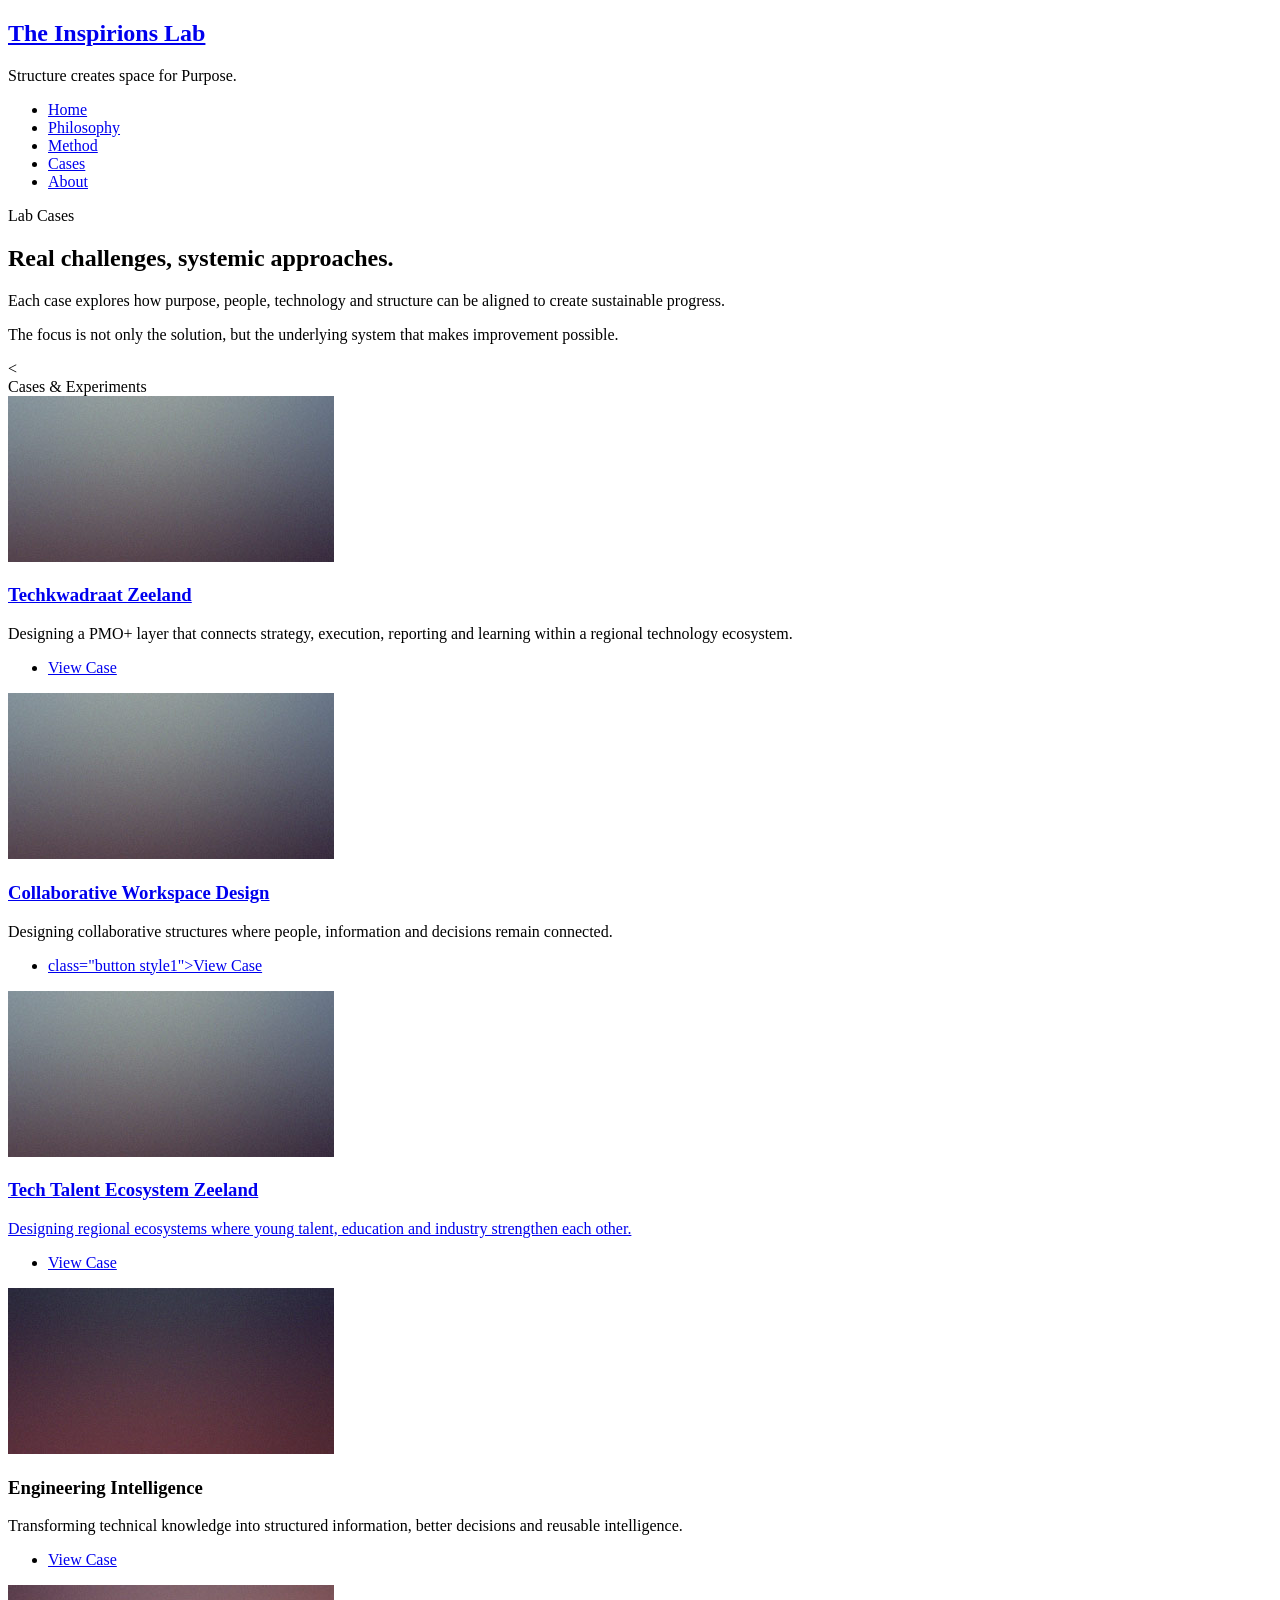
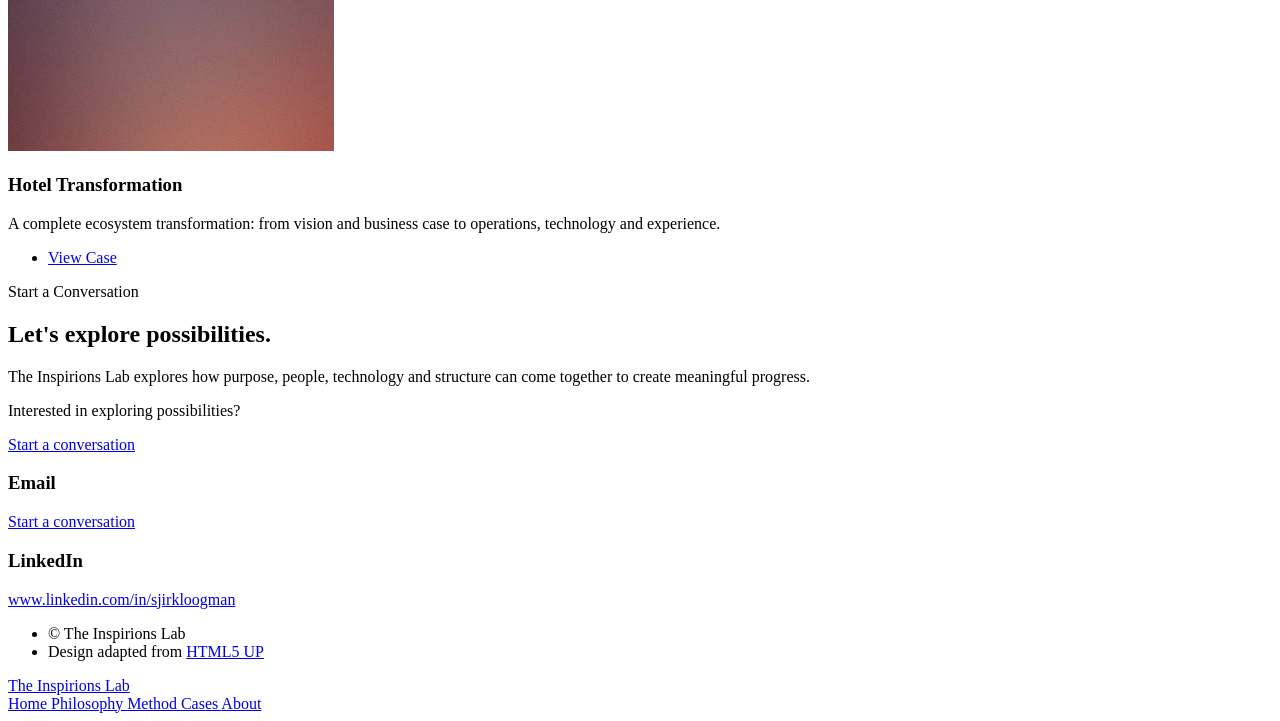
==== cases/index.html @ c24e81ff "Revise case descriptions and titles for clarity Updated various sections to improve clarity and focu" ====
<!DOCTYPE HTML>
<!--
	Escape Velocity by HTML5 UP
	html5up.net | @ajlkn
	Free for personal and commercial use under the CCA 3.0 license (html5up.net/license)
-->
<html>
	<head>
		<title>Cases | The Inspirions Lab</title>
		<meta charset="utf-8" />
		<meta name="viewport" content="width=device-width, initial-scale=1, user-scalable=no" />
		<link rel="stylesheet" href="../assets/css/main.css" />
	</head>
	<body class="no-sidebar is-preload">
		<div id="page-wrapper">

			<!-- Header -->
				<section id="header" class="wrapper">

					<!-- Logo -->
						<div id="logo">
						<h1>
						<a href="../index.html">
						The Inspirions Lab
						</a>
						</h1>
						
						<p>Structure creates space for Purpose.</p>
						</div>

					<!-- Nav -->
						<nav id="nav">
						<ul>
						
						<li>
						<a href="../index.html">
						Home
						</a>
						</li>
						
						<li>
						<a href="../philosophy.html">
						Philosophy
						</a>
						</li>
						
						<li>
						<a href="../method.html">
						Method
						</a>
						</li>
						
						<li class="current">
						<a href="index.html">
						Cases
						</a>
						</li>
						
						<li>
						<a href="../about.html">
						About
						</a>
						</li>
						
						</ul>
						</nav>

				</section>

			<!-- Main -->
				<div id="main" class="wrapper style2">
					<div class="title">Lab Cases</div>
					<div class="container">

						<!-- Content -->
							<div id="content">
								<article class="box post">
									<header class="style1">
									
									<h2>
									Real challenges, systemic approaches.
									</h2>
									
									<p>
									Each case explores how purpose, people, technology and structure
									can be aligned to create sustainable progress.
									</p>
									
									<p>
									The focus is not only the solution,
									but the underlying system that makes improvement possible.
									</p>
									
									</header>																		
								</article>
							</div>

					</div>
				</div>

			<!-- Highlights -->
				<section id="highlights" class="wrapper style3">
					<<div class="title">Cases & Experiments</div>
					<div class="container">
						<div class="row aln-center">
							<div class="col-4 col-12-medium">
								<section class="highlight">
									<a href="#" class="image featured"><img src="../images/pic02.jpg" alt="" /></a>
									<h3>
										<a href="techkwadraat-zeeland.html">
										Techkwadraat Zeeland
										</a>
										</h3>
										
										<p>
										Designing a PMO+ layer that connects
										strategy, execution, reporting and learning
										within a regional technology ecosystem.
										</p>
									<ul class="actions">
										<li><a href="techkwadraat-zeeland.html" class="button style1">View Case</a></li>
									</ul>
								</section>
							</div>
							<div class="col-4 col-12-medium">
								<section class="highlight">
									<a href="#" class="image featured"><img src="../images/pic02.jpg" alt="" /></a>
									<h3>
										<a href="collaborative-workspace-design.html">
										Collaborative Workspace Design
										</a>
										</h3>
										
										<p>
										Designing collaborative structures where
										people, information and decisions
										remain connected.
										</p>
									<ul class="actions">
										<li><a href="collaborative-workspace-design.html"> class="button style1">View Case</a></li>
									</ul>
									</ul>
								</section>
							</div>

							<div class="col-4 col-12-medium">
								<section class="highlight">
									<a href="#" class="image featured"><img src="../images/pic02.jpg" alt="" /></a>
									<h3>
										<a href="tech-talent-ecosystem-zeeland.html">
										Tech Talent Ecosystem Zeeland
										</h3>
										
										<p>
										Designing regional ecosystems where
										young talent, education and industry
										strengthen each other.
										</p>
									<ul class="actions">
										<li><a href="tech-talent-ecosystem-zeeland.html" class="button style1">View Case</a></li>
									</ul>
								</section>
							</div>

							
							<div class="col-4 col-12-medium">
								<section class="highlight">
									<a href="#" class="image featured"><img src="../images/pic03.jpg" alt="" /></a>
									<h3>
									Engineering Intelligence
									</h3>
									
									<p>
									Transforming technical knowledge into
									structured information, better decisions
									and reusable intelligence.
									</p>
									<ul class="actions">
										<li><a href="engineering-intelligence.html" class="button style1">View Case</a></li>
									</ul>
								</section>
							</div>
							<div class="col-4 col-12-medium">
								<section class="highlight">
									<a href="#" class="image featured"><img src="../images/pic04.jpg" alt="" /></a>
									<h3>
									Hotel Transformation
									</h3>
									
									<p>
									A complete ecosystem transformation:
									from vision and business case
									to operations, technology and experience.
									</p>
									<ul class="actions">
										<li><a href="hotel-transformation.html" class="button style1">View Case</a></li>
									</ul>
								</section>
							</div>
						</div>
					</div>
				</section>

			<!-- Footer -->
				<section id="footer" class="wrapper">
					<div class="title">Start a Conversation</div>
					<div class="container">
						<header class="style1">
							<h2>
							Let's explore possibilities.
							</h2>

							<p>
							The Inspirions Lab explores how purpose,
							people, technology and structure can come together
							to create meaningful progress.
							</p>
						</header>
						<div class="row">
							<div class="col-6 col-12-medium">

								<!-- Contact Form -->
									<section>
										<p>
										Interested in exploring possibilities?
										</p>
										
										<p>
										<a href="#contact-email">
										Start a conversation
										</a>
										</p>
									</section>

							</div>
							<div class="col-6 col-12-medium">

								<!-- Contact -->
									<section class="feature-list small">
										<div class="row">
											<div class="col-6 col-12-small">
											<section>
											    <h3 class="icon solid fa-envelope">
											    Email
											    </h3>
											
											    <p>
											    <a id="contact-email" href="#">
											    Start a conversation
											    </a>
											    </p>
											</section>
											</div>
											<div class="col-6 col-12-small">
												<section>
													<h3 class="icon brands fa-linkedin">LinkedIn</h3>
													<p>
														<a href="https://www.linkedin.com/in/sjirkloogman">www.linkedin.com/in/sjirkloogman</a>
													</p>
												</section>
											</div>
										</div>
									</section>

							</div>
						</div>
						<div id="copyright">
							<ul>
								<li>&copy; The Inspirions Lab</li>
								<li>
								Design adapted from 
								<a href="https://html5up.net">
								HTML5 UP
								</a>
								</li>
							</ul>
						</div>
					</div>
				</section>

		</div>

		<!-- Scripts -->
			<script src="../assets/js/jquery.min.js"></script>
			<script src="../assets/js/jquery.dropotron.min.js"></script>
			<script src="../assets/js/browser.min.js"></script>
			<script src="../assets/js/breakpoints.min.js"></script>
			<script src="../assets/js/util.js"></script>
			<script src="../assets/js/main.js"></script>
			<script>
			const to = "sjirk-jan@inspirions.nl";
			
			const subject = encodeURIComponent(
			"The Inspirions Lab - Exploring a Case"
			);
			
			const body = encodeURIComponent(
			"Hello Sjirk-Jan,\n\n" +
			"I would like to explore possibilities with The Inspirions Lab.\n\n" +
			"Kind regards,"
			);
			
			const href = `mailto:${to}?subject=${subject}&body=${body}`;
			
			const emailLink = document.getElementById("contact-email");

			if (emailLink) {
				emailLink.href = href;
			}
			</script>

	</body>
</html>
---- assets/css/main.css ----
@import url("fontawesome-all.min.css");
@import url("https://fonts.googleapis.com/css?family=Source+Sans+Pro:400,400italic,700,900");

/*
	Escape Velocity by HTML5 UP
	html5up.net | @ajlkn
	Free for personal and commercial use under the CCA 3.0 license (html5up.net/license)
*/

html, body, div, span, applet, object,
iframe, h1, h2, h3, h4, h5, h6, p, blockquote,
pre, a, abbr, acronym, address, big, cite,
code, del, dfn, em, img, ins, kbd, q, s, samp,
small, strike, strong, sub, sup, tt, var, b,
u, i, center, dl, dt, dd, ol, ul, li, fieldset,
form, label, legend, table, caption, tbody,
tfoot, thead, tr, th, td, article, aside,
canvas, details, embed, figure, figcaption,
footer, header, hgroup, menu, nav, output, ruby,
section, summary, time, mark, audio, video {
	margin: 0;
	padding: 0;
	border: 0;
	font-size: 100%;
	font: inherit;
	vertical-align: baseline;}

article, aside, details, figcaption, figure,
footer, header, hgroup, menu, nav, section {
	display: block;}

body {
	line-height: 1;
}

ol, ul {
	list-style: none;
}

blockquote, q {
	quotes: none;
}

	blockquote:before, blockquote:after, q:before, q:after {
		content: '';
		content: none;
	}

table {
	border-collapse: collapse;
	border-spacing: 0;
}

body {
	-webkit-text-size-adjust: none;
}

mark {
	background-color: transparent;
	color: inherit;
}

input::-moz-focus-inner {
	border: 0;
	padding: 0;
}

input, select, textarea {
	-moz-appearance: none;
	-webkit-appearance: none;
	-ms-appearance: none;
	appearance: none;
}

/* Basic */

	@-ms-viewport {
		width: device-width;
	}

	html {
		box-sizing: border-box;
	}

	*, *:before, *:after {
		box-sizing: inherit;
	}

	body.is-preload *, body.is-preload *:before, body.is-preload *:after {
		-moz-animation: none !important;
		-webkit-animation: none !important;
		-ms-animation: none !important;
		animation: none !important;
		-moz-transition: none !important;
		-webkit-transition: none !important;
		-ms-transition: none !important;
		transition: none !important;
	}

	body, input, textarea, select {
		font-family: 'Source Sans Pro', sans-serif;
		font-weight: 400;
		color: #919499;
		font-size: 14pt;
		line-height: 1.75em;
		letter-spacing: 0.025em;
	}

	h1, h2, h3, h4, h5, h6 {
		font-weight: 700;
		color: #484d55;
	}

		h1 a, h2 a, h3 a, h4 a, h5 a, h6 a {
			color: inherit;
			text-decoration: none;
		}

	a {
		-moz-transition: color .25s ease-in-out;
		-webkit-transition: color .25s ease-in-out;
		-ms-transition: color .25s ease-in-out;
		transition: color .25s ease-in-out;
		text-decoration: underline;
		color: #717479;
	}

		a:hover {
			text-decoration: none;
		}

	strong, b {
		font-weight: 700;
		color: #484d55;
	}

	blockquote {
		border-left: solid 0.5em #ddd;
		padding: 1em 0 1em 2em;
		font-style: italic;
	}

	em, i {
		font-style: italic;
	}

	hr {
		border: 0;
		border-top: solid 1px #ddd;
		margin: 2em 0 2em 0;
	}

	sub {
		position: relative;
		top: 0.5em;
		font-size: 0.8em;
	}

	sup {
		position: relative;
		top: -0.5em;
		font-size: 0.8em;
	}

	.nobr {
		white-space: nowrap;
	}

	br.clear {
		clear: both;
	}

	p, ul, ol, dl, table, blockquote, form {
		margin-bottom: 2em;
	}

/* Container */

	.container {
		margin: 0 auto;
		max-width: 100%;
		width: 68em;
	}

		@media screen and (max-width: 1680px) {

			.container {
				width: 70em;
			}

		}

		@media screen and (max-width: 1280px) {

			.container {
				width: calc(100% - 100px);
			}

		}

		@media screen and (max-width: 980px) {

			.container {
				width: calc(100% - 100px);
			}

		}

		@media screen and (max-width: 736px) {

			.container {
				width: calc(100% - 40px);
			}

		}

/* Row */

	.row {
		display: flex;
		flex-wrap: wrap;
		box-sizing: border-box;
		align-items: stretch;
	}

		.row > * {
			box-sizing: border-box;
		}

		.row.gtr-uniform > * > :last-child {
			margin-bottom: 0;
		}

		.row.aln-left {
			justify-content: flex-start;
		}

		.row.aln-center {
			justify-content: center;
		}

		.row.aln-right {
			justify-content: flex-end;
		}

		.row.aln-top {
			align-items: flex-start;
		}

		.row.aln-middle {
			align-items: center;
		}

		.row.aln-bottom {
			align-items: flex-end;
		}

		.row > .imp {
			order: -1;
		}

		.row > .col-1 {
			width: 8.33333%;
		}

		.row > .off-1 {
			margin-left: 8.33333%;
		}

		.row > .col-2 {
			width: 16.66667%;
		}

		.row > .off-2 {
			margin-left: 16.66667%;
		}

		.row > .col-3 {
			width: 25%;
		}

		.row > .off-3 {
			margin-left: 25%;
		}

		.row > .col-4 {
			width: 33.33333%;
		}

		.row > .off-4 {
			margin-left: 33.33333%;
		}

		.row > .col-5 {
			width: 41.66667%;
		}

		.row > .off-5 {
			margin-left: 41.66667%;
		}

		.row > .col-6 {
			width: 50%;
		}

		.row > .off-6 {
			margin-left: 50%;
		}

		.row > .col-7 {
			width: 58.33333%;
		}

		.row > .off-7 {
			margin-left: 58.33333%;
		}

		.row > .col-8 {
			width: 66.66667%;
		}

		.row > .off-8 {
			margin-left: 66.66667%;
		}

		.row > .col-9 {
			width: 75%;
		}

		.row > .off-9 {
			margin-left: 75%;
		}

		.row > .col-10 {
			width: 83.33333%;
		}

		.row > .off-10 {
			margin-left: 83.33333%;
		}

		.row > .col-11 {
			width: 91.66667%;
		}

		.row > .off-11 {
			margin-left: 91.66667%;
		}

		.row > .col-12 {
			width: 100%;
		}

		.row > .off-12 {
			margin-left: 100%;
		}

		.row.gtr-0 {
			margin-top: 0px;
			margin-left: 0px;
		}

			.row.gtr-0 > * {
				padding: 0px 0 0 0px;
			}

			.row.gtr-0.gtr-uniform {
				margin-top: 0px;
			}

				.row.gtr-0.gtr-uniform > * {
					padding-top: 0px;
				}

		.row.gtr-25 {
			margin-top: -12.5px;
			margin-left: -12.5px;
		}

			.row.gtr-25 > * {
				padding: 12.5px 0 0 12.5px;
			}

			.row.gtr-25.gtr-uniform {
				margin-top: -12.5px;
			}

				.row.gtr-25.gtr-uniform > * {
					padding-top: 12.5px;
				}

		.row.gtr-50 {
			margin-top: -25px;
			margin-left: -25px;
		}

			.row.gtr-50 > * {
				padding: 25px 0 0 25px;
			}

			.row.gtr-50.gtr-uniform {
				margin-top: -25px;
			}

				.row.gtr-50.gtr-uniform > * {
					padding-top: 25px;
				}

		.row {
			margin-top: -50px;
			margin-left: -50px;
		}

			.row > * {
				padding: 50px 0 0 50px;
			}

			.row.gtr-uniform {
				margin-top: -50px;
			}

				.row.gtr-uniform > * {
					padding-top: 50px;
				}

		.row.gtr-150 {
			margin-top: -75px;
			margin-left: -75px;
		}

			.row.gtr-150 > * {
				padding: 75px 0 0 75px;
			}

			.row.gtr-150.gtr-uniform {
				margin-top: -75px;
			}

				.row.gtr-150.gtr-uniform > * {
					padding-top: 75px;
				}

		.row.gtr-200 {
			margin-top: -100px;
			margin-left: -100px;
		}

			.row.gtr-200 > * {
				padding: 100px 0 0 100px;
			}

			.row.gtr-200.gtr-uniform {
				margin-top: -100px;
			}

				.row.gtr-200.gtr-uniform > * {
					padding-top: 100px;
				}

		@media screen and (max-width: 1680px) {

			.row {
				display: flex;
				flex-wrap: wrap;
				box-sizing: border-box;
				align-items: stretch;
			}

				.row > * {
					box-sizing: border-box;
				}

				.row.gtr-uniform > * > :last-child {
					margin-bottom: 0;
				}

				.row.aln-left {
					justify-content: flex-start;
				}

				.row.aln-center {
					justify-content: center;
				}

				.row.aln-right {
					justify-content: flex-end;
				}

				.row.aln-top {
					align-items: flex-start;
				}

				.row.aln-middle {
					align-items: center;
				}

				.row.aln-bottom {
					align-items: flex-end;
				}

				.row > .imp-xlarge {
					order: -1;
				}

				.row > .col-1-xlarge {
					width: 8.33333%;
				}

				.row > .off-1-xlarge {
					margin-left: 8.33333%;
				}

				.row > .col-2-xlarge {
					width: 16.66667%;
				}

				.row > .off-2-xlarge {
					margin-left: 16.66667%;
				}

				.row > .col-3-xlarge {
					width: 25%;
				}

				.row > .off-3-xlarge {
					margin-left: 25%;
				}

				.row > .col-4-xlarge {
					width: 33.33333%;
				}

				.row > .off-4-xlarge {
					margin-left: 33.33333%;
				}

				.row > .col-5-xlarge {
					width: 41.66667%;
				}

				.row > .off-5-xlarge {
					margin-left: 41.66667%;
				}

				.row > .col-6-xlarge {
					width: 50%;
				}

				.row > .off-6-xlarge {
					margin-left: 50%;
				}

				.row > .col-7-xlarge {
					width: 58.33333%;
				}

				.row > .off-7-xlarge {
					margin-left: 58.33333%;
				}

				.row > .col-8-xlarge {
					width: 66.66667%;
				}

				.row > .off-8-xlarge {
					margin-left: 66.66667%;
				}

				.row > .col-9-xlarge {
					width: 75%;
				}

				.row > .off-9-xlarge {
					margin-left: 75%;
				}

				.row > .col-10-xlarge {
					width: 83.33333%;
				}

				.row > .off-10-xlarge {
					margin-left: 83.33333%;
				}

				.row > .col-11-xlarge {
					width: 91.66667%;
				}

				.row > .off-11-xlarge {
					margin-left: 91.66667%;
				}

				.row > .col-12-xlarge {
					width: 100%;
				}

				.row > .off-12-xlarge {
					margin-left: 100%;
				}

				.row.gtr-0 {
					margin-top: 0px;
					margin-left: 0px;
				}

					.row.gtr-0 > * {
						padding: 0px 0 0 0px;
					}

					.row.gtr-0.gtr-uniform {
						margin-top: 0px;
					}

						.row.gtr-0.gtr-uniform > * {
							padding-top: 0px;
						}

				.row.gtr-25 {
					margin-top: -12.5px;
					margin-left: -12.5px;
				}

					.row.gtr-25 > * {
						padding: 12.5px 0 0 12.5px;
					}

					.row.gtr-25.gtr-uniform {
						margin-top: -12.5px;
					}

						.row.gtr-25.gtr-uniform > * {
							padding-top: 12.5px;
						}

				.row.gtr-50 {
					margin-top: -25px;
					margin-left: -25px;
				}

					.row.gtr-50 > * {
						padding: 25px 0 0 25px;
					}

					.row.gtr-50.gtr-uniform {
						margin-top: -25px;
					}

						.row.gtr-50.gtr-uniform > * {
							padding-top: 25px;
						}

				.row {
					margin-top: -50px;
					margin-left: -50px;
				}

					.row > * {
						padding: 50px 0 0 50px;
					}

					.row.gtr-uniform {
						margin-top: -50px;
					}

						.row.gtr-uniform > * {
							padding-top: 50px;
						}

				.row.gtr-150 {
					margin-top: -75px;
					margin-left: -75px;
				}

					.row.gtr-150 > * {
						padding: 75px 0 0 75px;
					}

					.row.gtr-150.gtr-uniform {
						margin-top: -75px;
					}

						.row.gtr-150.gtr-uniform > * {
							padding-top: 75px;
						}

				.row.gtr-200 {
					margin-top: -100px;
					margin-left: -100px;
				}

					.row.gtr-200 > * {
						padding: 100px 0 0 100px;
					}

					.row.gtr-200.gtr-uniform {
						margin-top: -100px;
					}

						.row.gtr-200.gtr-uniform > * {
							padding-top: 100px;
						}

		}

		@media screen and (max-width: 1280px) {

			.row {
				display: flex;
				flex-wrap: wrap;
				box-sizing: border-box;
				align-items: stretch;
			}

				.row > * {
					box-sizing: border-box;
				}

				.row.gtr-uniform > * > :last-child {
					margin-bottom: 0;
				}

				.row.aln-left {
					justify-content: flex-start;
				}

				.row.aln-center {
					justify-content: center;
				}

				.row.aln-right {
					justify-content: flex-end;
				}

				.row.aln-top {
					align-items: flex-start;
				}

				.row.aln-middle {
					align-items: center;
				}

				.row.aln-bottom {
					align-items: flex-end;
				}

				.row > .imp-large {
					order: -1;
				}

				.row > .col-1-large {
					width: 8.33333%;
				}

				.row > .off-1-large {
					margin-left: 8.33333%;
				}

				.row > .col-2-large {
					width: 16.66667%;
				}

				.row > .off-2-large {
					margin-left: 16.66667%;
				}

				.row > .col-3-large {
					width: 25%;
				}

				.row > .off-3-large {
					margin-left: 25%;
				}

				.row > .col-4-large {
					width: 33.33333%;
				}

				.row > .off-4-large {
					margin-left: 33.33333%;
				}

				.row > .col-5-large {
					width: 41.66667%;
				}

				.row > .off-5-large {
					margin-left: 41.66667%;
				}

				.row > .col-6-large {
					width: 50%;
				}

				.row > .off-6-large {
					margin-left: 50%;
				}

				.row > .col-7-large {
					width: 58.33333%;
				}

				.row > .off-7-large {
					margin-left: 58.33333%;
				}

				.row > .col-8-large {
					width: 66.66667%;
				}

				.row > .off-8-large {
					margin-left: 66.66667%;
				}

				.row > .col-9-large {
					width: 75%;
				}

				.row > .off-9-large {
					margin-left: 75%;
				}

				.row > .col-10-large {
					width: 83.33333%;
				}

				.row > .off-10-large {
					margin-left: 83.33333%;
				}

				.row > .col-11-large {
					width: 91.66667%;
				}

				.row > .off-11-large {
					margin-left: 91.66667%;
				}

				.row > .col-12-large {
					width: 100%;
				}

				.row > .off-12-large {
					margin-left: 100%;
				}

				.row.gtr-0 {
					margin-top: 0px;
					margin-left: 0px;
				}

					.row.gtr-0 > * {
						padding: 0px 0 0 0px;
					}

					.row.gtr-0.gtr-uniform {
						margin-top: 0px;
					}

						.row.gtr-0.gtr-uniform > * {
							padding-top: 0px;
						}

				.row.gtr-25 {
					margin-top: -8.75px;
					margin-left: -8.75px;
				}

					.row.gtr-25 > * {
						padding: 8.75px 0 0 8.75px;
					}

					.row.gtr-25.gtr-uniform {
						margin-top: -8.75px;
					}

						.row.gtr-25.gtr-uniform > * {
							padding-top: 8.75px;
						}

				.row.gtr-50 {
					margin-top: -17.5px;
					margin-left: -17.5px;
				}

					.row.gtr-50 > * {
						padding: 17.5px 0 0 17.5px;
					}

					.row.gtr-50.gtr-uniform {
						margin-top: -17.5px;
					}

						.row.gtr-50.gtr-uniform > * {
							padding-top: 17.5px;
						}

				.row {
					margin-top: -35px;
					margin-left: -35px;
				}

					.row > * {
						padding: 35px 0 0 35px;
					}

					.row.gtr-uniform {
						margin-top: -35px;
					}

						.row.gtr-uniform > * {
							padding-top: 35px;
						}

				.row.gtr-150 {
					margin-top: -52.5px;
					margin-left: -52.5px;
				}

					.row.gtr-150 > * {
						padding: 52.5px 0 0 52.5px;
					}

					.row.gtr-150.gtr-uniform {
						margin-top: -52.5px;
					}

						.row.gtr-150.gtr-uniform > * {
							padding-top: 52.5px;
						}

				.row.gtr-200 {
					margin-top: -70px;
					margin-left: -70px;
				}

					.row.gtr-200 > * {
						padding: 70px 0 0 70px;
					}

					.row.gtr-200.gtr-uniform {
						margin-top: -70px;
					}

						.row.gtr-200.gtr-uniform > * {
							padding-top: 70px;
						}

		}

		@media screen and (max-width: 980px) {

			.row {
				display: flex;
				flex-wrap: wrap;
				box-sizing: border-box;
				align-items: stretch;
			}

				.row > * {
					box-sizing: border-box;
				}

				.row.gtr-uniform > * > :last-child {
					margin-bottom: 0;
				}

				.row.aln-left {
					justify-content: flex-start;
				}

				.row.aln-center {
					justify-content: center;
				}

				.row.aln-right {
					justify-content: flex-end;
				}

				.row.aln-top {
					align-items: flex-start;
				}

				.row.aln-middle {
					align-items: center;
				}

				.row.aln-bottom {
					align-items: flex-end;
				}

				.row > .imp-medium {
					order: -1;
				}

				.row > .col-1-medium {
					width: 8.33333%;
				}

				.row > .off-1-medium {
					margin-left: 8.33333%;
				}

				.row > .col-2-medium {
					width: 16.66667%;
				}

				.row > .off-2-medium {
					margin-left: 16.66667%;
				}

				.row > .col-3-medium {
					width: 25%;
				}

				.row > .off-3-medium {
					margin-left: 25%;
				}

				.row > .col-4-medium {
					width: 33.33333%;
				}

				.row > .off-4-medium {
					margin-left: 33.33333%;
				}

				.row > .col-5-medium {
					width: 41.66667%;
				}

				.row > .off-5-medium {
					margin-left: 41.66667%;
				}

				.row > .col-6-medium {
					width: 50%;
				}

				.row > .off-6-medium {
					margin-left: 50%;
				}

				.row > .col-7-medium {
					width: 58.33333%;
				}

				.row > .off-7-medium {
					margin-left: 58.33333%;
				}

				.row > .col-8-medium {
					width: 66.66667%;
				}

				.row > .off-8-medium {
					margin-left: 66.66667%;
				}

				.row > .col-9-medium {
					width: 75%;
				}

				.row > .off-9-medium {
					margin-left: 75%;
				}

				.row > .col-10-medium {
					width: 83.33333%;
				}

				.row > .off-10-medium {
					margin-left: 83.33333%;
				}

				.row > .col-11-medium {
					width: 91.66667%;
				}

				.row > .off-11-medium {
					margin-left: 91.66667%;
				}

				.row > .col-12-medium {
					width: 100%;
				}

				.row > .off-12-medium {
					margin-left: 100%;
				}

				.row.gtr-0 {
					margin-top: 0px;
					margin-left: 0px;
				}

					.row.gtr-0 > * {
						padding: 0px 0 0 0px;
					}

					.row.gtr-0.gtr-uniform {
						margin-top: 0px;
					}

						.row.gtr-0.gtr-uniform > * {
							padding-top: 0px;
						}

				.row.gtr-25 {
					margin-top: -12.5px;
					margin-left: -12.5px;
				}

					.row.gtr-25 > * {
						padding: 12.5px 0 0 12.5px;
					}

					.row.gtr-25.gtr-uniform {
						margin-top: -12.5px;
					}

						.row.gtr-25.gtr-uniform > * {
							padding-top: 12.5px;
						}

				.row.gtr-50 {
					margin-top: -25px;
					margin-left: -25px;
				}

					.row.gtr-50 > * {
						padding: 25px 0 0 25px;
					}

					.row.gtr-50.gtr-uniform {
						margin-top: -25px;
					}

						.row.gtr-50.gtr-uniform > * {
							padding-top: 25px;
						}

				.row {
					margin-top: -50px;
					margin-left: -50px;
				}

					.row > * {
						padding: 50px 0 0 50px;
					}

					.row.gtr-uniform {
						margin-top: -50px;
					}

						.row.gtr-uniform > * {
							padding-top: 50px;
						}

				.row.gtr-150 {
					margin-top: -75px;
					margin-left: -75px;
				}

					.row.gtr-150 > * {
						padding: 75px 0 0 75px;
					}

					.row.gtr-150.gtr-uniform {
						margin-top: -75px;
					}

						.row.gtr-150.gtr-uniform > * {
							padding-top: 75px;
						}

				.row.gtr-200 {
					margin-top: -100px;
					margin-left: -100px;
				}

					.row.gtr-200 > * {
						padding: 100px 0 0 100px;
					}

					.row.gtr-200.gtr-uniform {
						margin-top: -100px;
					}

						.row.gtr-200.gtr-uniform > * {
							padding-top: 100px;
						}

		}

		@media screen and (max-width: 736px) {

			.row {
				display: flex;
				flex-wrap: wrap;
				box-sizing: border-box;
				align-items: stretch;
			}

				.row > * {
					box-sizing: border-box;
				}

				.row.gtr-uniform > * > :last-child {
					margin-bottom: 0;
				}

				.row.aln-left {
					justify-content: flex-start;
				}

				.row.aln-center {
					justify-content: center;
				}

				.row.aln-right {
					justify-content: flex-end;
				}

				.row.aln-top {
					align-items: flex-start;
				}

				.row.aln-middle {
					align-items: center;
				}

				.row.aln-bottom {
					align-items: flex-end;
				}

				.row > .imp-small {
					order: -1;
				}

				.row > .col-1-small {
					width: 8.33333%;
				}

				.row > .off-1-small {
					margin-left: 8.33333%;
				}

				.row > .col-2-small {
					width: 16.66667%;
				}

				.row > .off-2-small {
					margin-left: 16.66667%;
				}

				.row > .col-3-small {
					width: 25%;
				}

				.row > .off-3-small {
					margin-left: 25%;
				}

				.row > .col-4-small {
					width: 33.33333%;
				}

				.row > .off-4-small {
					margin-left: 33.33333%;
				}

				.row > .col-5-small {
					width: 41.66667%;
				}

				.row > .off-5-small {
					margin-left: 41.66667%;
				}

				.row > .col-6-small {
					width: 50%;
				}

				.row > .off-6-small {
					margin-left: 50%;
				}

				.row > .col-7-small {
					width: 58.33333%;
				}

				.row > .off-7-small {
					margin-left: 58.33333%;
				}

				.row > .col-8-small {
					width: 66.66667%;
				}

				.row > .off-8-small {
					margin-left: 66.66667%;
				}

				.row > .col-9-small {
					width: 75%;
				}

				.row > .off-9-small {
					margin-left: 75%;
				}

				.row > .col-10-small {
					width: 83.33333%;
				}

				.row > .off-10-small {
					margin-left: 83.33333%;
				}

				.row > .col-11-small {
					width: 91.66667%;
				}

				.row > .off-11-small {
					margin-left: 91.66667%;
				}

				.row > .col-12-small {
					width: 100%;
				}

				.row > .off-12-small {
					margin-left: 100%;
				}

				.row.gtr-0 {
					margin-top: 0px;
					margin-left: 0px;
				}

					.row.gtr-0 > * {
						padding: 0px 0 0 0px;
					}

					.row.gtr-0.gtr-uniform {
						margin-top: 0px;
					}

						.row.gtr-0.gtr-uniform > * {
							padding-top: 0px;
						}

				.row.gtr-25 {
					margin-top: -7.5px;
					margin-left: -7.5px;
				}

					.row.gtr-25 > * {
						padding: 7.5px 0 0 7.5px;
					}

					.row.gtr-25.gtr-uniform {
						margin-top: -7.5px;
					}

						.row.gtr-25.gtr-uniform > * {
							padding-top: 7.5px;
						}

				.row.gtr-50 {
					margin-top: -15px;
					margin-left: -15px;
				}

					.row.gtr-50 > * {
						padding: 15px 0 0 15px;
					}

					.row.gtr-50.gtr-uniform {
						margin-top: -15px;
					}

						.row.gtr-50.gtr-uniform > * {
							padding-top: 15px;
						}

				.row {
					margin-top: -30px;
					margin-left: -30px;
				}

					.row > * {
						padding: 30px 0 0 30px;
					}

					.row.gtr-uniform {
						margin-top: -30px;
					}

						.row.gtr-uniform > * {
							padding-top: 30px;
						}

				.row.gtr-150 {
					margin-top: -45px;
					margin-left: -45px;
				}

					.row.gtr-150 > * {
						padding: 45px 0 0 45px;
					}

					.row.gtr-150.gtr-uniform {
						margin-top: -45px;
					}

						.row.gtr-150.gtr-uniform > * {
							padding-top: 45px;
						}

				.row.gtr-200 {
					margin-top: -60px;
					margin-left: -60px;
				}

					.row.gtr-200 > * {
						padding: 60px 0 0 60px;
					}

					.row.gtr-200.gtr-uniform {
						margin-top: -60px;
					}

						.row.gtr-200.gtr-uniform > * {
							padding-top: 60px;
						}

		}

/* Section/Article */

	section,
	article {
		margin: 0 0 4em 0;
	}

	section > :last-child,
	article > :last-child,
	section:last-child,
	article:last-child {
		margin-bottom: 0;
	}

	header.style1 {
		text-align: center;
		padding: 3em 0 3em 0;
	}

		header.style1 h2 {
			font-weight: 700;
			font-size: 2em;
			letter-spacing: 0.075em;
			line-height: 1.5em;
		}

		header.style1 p {
			color: #b1b4b9;
			display: block;
			margin: 1.15em 0 0 0;
			font-size: 1.3em;
			letter-spacing: 0.075em;
			line-height: 1.5em;
		}

/* Table */

	table {
		width: 100%;
	}

		table.default {
			width: 100%;
		}

			table.default tbody tr:nth-child(2n+2) {
				background: #f4f4f4;
			}

			table.default td {
				padding: 0.5em 1em 0.5em 1em;
			}

			table.default th {
				text-align: left;
				font-weight: 400;
				padding: 0.5em 1em 0.5em 1em;
			}

			table.default thead {
				background: #484d55;
				color: #fff;
			}

			table.default tfoot {
				background: #eee;
			}

/* Form */

	form label {
		display: block;
		font-weight: 700;
		color: #484d55;
		margin: 0.25em 0 0.5em 0;
	}

	form input[type="text"],
	form input[type="email"],
	form input[type="password"],
	form select,
	form textarea {
		-moz-transition: all .25s ease-in-out;
		-webkit-transition: all .25s ease-in-out;
		-ms-transition: all .25s ease-in-out;
		transition: all .25s ease-in-out;
		-webkit-appearance: none;
		display: block;
		border: 0;
		background: #eee;
		box-shadow: inset 0px 0px 1px 0px #a0a1a7;
		border-radius: 0.35em;
		width: 100%;
		padding: 0.75em 1em 0.75em 1em;
	}

		form input[type="text"]:focus,
		form input[type="email"]:focus,
		form input[type="password"]:focus,
		form select:focus,
		form textarea:focus {
			background: #f8f8f8;
		}

	form input[type="text"],
	form input[type="email"]
	input[type="password"] {
		line-height: 1em;
	}

	form select {
		line-height: 1em;
	}

	form textarea {
		min-height: 8em;
	}

	form ul.actions {
		margin-top: 0;
	}

	form ::-webkit-input-placeholder {
		color: #555 !important;
		font-style: italic;
		line-height: 1.35em;
	}

	form :-moz-placeholder {
		color: #555 !important;
		font-style: italic;
	}

	form ::-moz-placeholder {
		color: #555 !important;
		font-style: italic;
	}

	form :-ms-input-placeholder {
		color: #555 !important;
		font-style: italic;
	}

	form ::-moz-focus-inner {
		border: 0;
	}

/* Image */

	.image {
		display: inline-block;
	}

		.image img {
			display: block;
			width: 100%;
		}

		.image.fit {
			display: block;
			width: 100%;
		}

		.image.left {
			float: left;
			margin: 0 2em 2em 0;
		}

		.image.centered {
			display: block;
			margin: 0 0 2em 0;
		}

			.image.centered img {
				margin: 0 auto;
				width: auto;
			}

		.image.featured {
			display: block;
			width: 100%;
			margin: 0 0 2em 0;
		}

/* Button */

	input[type="button"],
	input[type="submit"],
	input[type="reset"],
	button,
	.button {
		-moz-transition: all .25s ease-in-out;
		-webkit-transition: all .25s ease-in-out;
		-ms-transition: all .25s ease-in-out;
		transition: all .25s ease-in-out;
		display: inline-block;
		background: #444;
		text-align: center;
		text-transform: uppercase;
		font-weight: 700;
		letter-spacing: 0.25em;
		text-decoration: none;
		border-radius: 0.35em;
		border: 0;
		outline: 0;
		cursor: pointer;
		padding: 0 2.25em 0 2.25em;
		font-size: 0.9em;
		min-width: 12em;
		height: 4em;
		line-height: 4em;
	}

		input[type="button"]:hover,
		input[type="submit"]:hover,
		input[type="reset"]:hover,
		button:hover,
		.button:hover {
			background-color: #f98780;
		}

		input[type="button"].large,
		input[type="submit"].large,
		input[type="reset"].large,
		button.large,
		.button.large {
			font-size: 1em;
			min-width: 14em;
		}

		input[type="button"].style1,
		input[type="submit"].style1,
		input[type="reset"].style1,
		button.style1,
		.button.style1 {
			background: #e97770 url("images/overlay.png");
			color: #fff;
		}

			input[type="button"].style1:hover,
			input[type="submit"].style1:hover,
			input[type="reset"].style1:hover,
			button.style1:hover,
			.button.style1:hover {
				background-color: #f98780;
			}

			input[type="button"].style1:active,
			input[type="submit"].style1:active,
			input[type="reset"].style1:active,
			button.style1:active,
			.button.style1:active {
				background-color: #d96760;
			}

		input[type="button"].style2,
		input[type="submit"].style2,
		input[type="reset"].style2,
		button.style2,
		.button.style2 {
			background: none;
			color: #606167;
			box-shadow: inset 0px 0px 2px 0px #a0a1a7;
		}

			input[type="button"].style2:hover,
			input[type="submit"].style2:hover,
			input[type="reset"].style2:hover,
			button.style2:hover,
			.button.style2:hover {
				box-shadow: inset 0px 0px 2px 0px #606167;
			}

			input[type="button"].style2:active,
			input[type="submit"].style2:active,
			input[type="reset"].style2:active,
			button.style2:active,
			.button.style2:active {
				box-shadow: inset 0px 0px 2px 0px #202127;
			}

		input[type="button"].style3,
		input[type="submit"].style3,
		input[type="reset"].style3,
		button.style3,
		.button.style3 {
			background: #2f333b url("images/overlay.png");
			color: #fff;
		}

			input[type="button"].style3:hover,
			input[type="submit"].style3:hover,
			input[type="reset"].style3:hover,
			button.style3:hover,
			.button.style3:hover {
				background-color: #3f434b;
			}

			input[type="button"].style3:active,
			input[type="submit"].style3:active,
			input[type="reset"].style3:active,
			button.style3:active,
			.button.style3:active {
				background-color: #1f232b;
			}

/* List */

	ul {
		list-style: disc;
		padding-left: 1em;
	}

		ul li {
			padding-left: 0.5em;
		}

		ul.style2 {
			list-style: none;
			padding-left: 0;
		}

			ul.style2 li {
				border-top: solid 1px #eee;
				padding: 1.5em 0 0 0;
				margin: 1.5em 0 0 0;
			}

				ul.style2 li:first-child {
					border-top: 0;
					padding-top: 0;
					margin-top: 0;
				}

		ul.style3 {
			list-style: none;
			padding-left: 0;
		}

			ul.style3 li {
				border-top: solid 1px #eee;
				padding: 0.5em 0 0 0;
				margin: 0.5em 0 0 0;
			}

				ul.style3 li:first-child {
					border-top: 0;
					padding-top: 0;
					margin-top: 0;
				}

	ol {
		list-style: decimal;
		padding-left: 1.25em;
	}

		ol li {
			padding-left: 0.25em;
		}

/* Actions */

	ul.actions {
		list-style: none;
		padding-left: 0;
		margin: 3em 0 0 0;
	}

		ul.actions li {
			display: inline-block;
			margin: 0 0.75em 0 0.75em;
			padding-left: 0;
		}

			ul.actions li:first-child {
				margin-left: 0;
			}

			ul.actions li:last-child {
				margin-right: 0;
			}

		ul.actions.special {
			text-align: center;
		}

/* Feature List */

	.feature-list {
		max-width: 58em;
		margin-left: auto;
		margin-right: auto;
		position: relative;
		top: 0.75em;
	}

		.feature-list section {
			border-top: solid 1px #eee;
			padding-top: 3em;
			padding-left: 5em;
			position: relative;
		}

		@media screen and (min-width: 981px) {

			.feature-list > .row > :nth-child(-n + 2) > section {
				border-top: 0;
				padding-top: 0;
			}

		}

		.feature-list h3 {
			color: #e97770 !important;
			margin: -0.35em 0 0.75em 0;
			font-size: 1.15em;
			letter-spacing: 0.05em;
		}

			.feature-list h3:before {
				display: block;
				color: #fff;
				background: #2f333b url("images/overlay.png");
				border-radius: 2.5em;
				text-align: center;
				width: 2.5em;
				height: 2.5em;
				line-height: 2.5em;
				margin-right: 0.75em;
				position: absolute;
				left: 0;
				margin-top: -0.5em;
			}

		.feature-list.small section {
			padding-left: 3.5em;
		}

		.feature-list.small h3:before {
			font-size: 0.8em;
		}

/* Icons */

	.icon {
		text-decoration: none;
		text-decoration: none;
	}

		.icon:before {
			-moz-osx-font-smoothing: grayscale;
			-webkit-font-smoothing: antialiased;
			display: inline-block;
			font-style: normal;
			font-variant: normal;
			text-rendering: auto;
			line-height: 1;
			text-transform: none !important;
			font-family: 'Font Awesome 5 Free';
			font-weight: 400;
		}

		.icon:before {
			line-height: inherit;
			font-size: 1.25em;
		}

		.icon > .label {
			display: none;
		}

		.icon.solid:before {
			font-weight: 900;
		}

		.icon.brands:before {
			font-family: 'Font Awesome 5 Brands';
		}

/* Box */

	.box header {
		margin: 0 0 1.5em 0;
	}

		.box header.style1 {
			position: relative;
			margin: -0.5em 0 0 0;
			padding-top: 0;
		}

	.box h2 {
		margin: 0 0 0.75em 0;
		font-size: 1.15em;
		letter-spacing: 0.05em;
	}

	.box h3 {
		margin: 0 0 0.5em 0;
		font-size: 1em;
		font-weight: 600;
		letter-spacing: 0.05em;
	}

	.box.post-excerpt .image.left {
		position: relative;
		top: 0.5em;
		width: 5em;
	}

	.box.post-excerpt h3, .box.post-excerpt p {
		margin-left: 7em;
	}

/* Wrapper */

	.wrapper {
		position: relative;
		padding: 6em 0 9em 0;
	}

		.wrapper .title {
			position: absolute;
			top: 0;
			left: 50%;
			text-align: center;
			text-transform: uppercase;
			display: block;
			font-weight: 700;
			letter-spacing: 0.25em;
			font-size: 0.9em;
			width: 25em;
			height: 3.25em;
			top: -3.25em;
			line-height: 3.25em;
			margin-bottom: -3.25em;
			margin-left: -12.5em;
			padding-top: 0.5em;
		}

			.wrapper .title:before {
				content: '';
				position: absolute;
				bottom: -38px;
				left: -35px;
				width: 35px;
				height: 38px;
				background: url("images/shadow.png");
			}

			.wrapper .title:after {
				-moz-transform: scaleX(-1);
				-webkit-transform: scaleX(-1);
				-ms-transform: scaleX(-1);
				transform: scaleX(-1);
				content: '';
				position: absolute;
				bottom: -38px;
				right: -35px;
				width: 35px;
				height: 38px;
				background: url("images/shadow.png");
			}

		.wrapper.style1 {
			background: #e97770 url("images/overlay.png");
			color: #eee;
			color: rgba(255, 255, 255, 0.75);
		}

			.wrapper.style1 .title {
				background: #e97770 url("images/overlay.png");
				color: #fff;
			}

			.wrapper.style1 h1, .wrapper.style1 h2, .wrapper.style1 h3, .wrapper.style1 h4, .wrapper.style1 h5, .wrapper.style1 h6, .wrapper.style1 strong, .wrapper.style1 b, .wrapper.style1 a {
				color: #fff;
			}

		.wrapper.style2 {
			background: #fff;
		}

			.wrapper.style2 .title {
				background: #fff;
				color: #484d55;
			}

		.wrapper.style3 {
			background: #f3f3f3 url("images/overlay.png");
		}

			.wrapper.style3 .title {
				background: #f3f3f3 url("images/overlay.png");
				color: #484d55;
			}

			.wrapper.style3 .image {
				border: solid 10px #fff;
			}

/* Page Wrapper */

	#page-wrapper > section {
		margin-bottom: 0;
	}

/* Header */

	#header {
		display: -moz-flex;
		display: -webkit-flex;
		display: -ms-flex;
		display: flex;
		-moz-align-items: center;
		-webkit-align-items: center;
		-ms-align-items: center;
		align-items: center;
		-moz-justify-content: center;
		-webkit-justify-content: center;
		-ms-justify-content: center;
		justify-content: center;
		position: relative;
		height: 24em;
		background: url("../../images/banner.jpg") center center;
		background-size: cover;
		padding: 0;
	}

		#header:before {
			content: '';
			position: absolute;
			top: 0;
			left: 0;
			width: 100%;
			height: 100%;
			background: url("images/overlay.png");
		}

		.homepage #header {
			height: 35em;
		}

/* Logo */

	#logo {
		width: 100%;
		text-align: center;
		position: relative;
		top: 1.5em;
	}

		#logo h1 {
			font-weight: 900;
			text-transform: uppercase;
			color: #fff;
			font-size: 2em;
			letter-spacing: 0.25em;
		}

		#logo p {
			color: #eee;
			color: rgba(255, 255, 255, 0.5);
			text-transform: uppercase;
			margin: 1.25em 0 0 0;
			display: block;
			letter-spacing: 0.2em;
			font-size: 0.9em;
		}

/* Nav */

	#nav {
		position: absolute;
		display: block;
		top: 2.5em;
		left: 0;
		width: 100%;
		text-align: center;
	}

		#nav > ul {
			display: inline-block;
			border-radius: 0.35em;
			box-shadow: inset 0px 0px 1px 1px rgba(255, 255, 255, 0.25);
			padding: 0 1.5em 0 1.5em;
		}

			#nav > ul > li {
				display: inline-block;
				text-align: center;
				padding: 0 1.5em 0 1.5em;
			}

				#nav > ul > li > ul {
					display: none;
				}

				#nav > ul > li > a, #nav > ul > li > span {
					display: block;
					color: #eee;
					color: rgba(255, 255, 255, 0.75);
					text-transform: uppercase;
					text-decoration: none;
					font-size: 0.7em;
					letter-spacing: 0.25em;
					height: 5em;
					line-height: 5em;
					-moz-transition: all .25s ease-in-out;
					-webkit-transition: all .25s ease-in-out;
					-o-transition: all .25s ease-in-out;
					-ms-transition: all .25s ease-in-out;
					transition: all .25s ease-in-out;
					outline: 0;
				}

				#nav > ul > li:hover > a {
					color: #fff;
				}

				#nav > ul > li.active > a, #nav > ul > li.active > span {
					color: #fff;
				}

	.dropotron {
		background: #222835 url("images/overlay.png");
		background-color: rgba(44, 50, 63, 0.925);
		padding: 1.25em 1em 1.25em 1em;
		border-radius: 0.35em;
		box-shadow: inset 0px 0px 1px 1px rgba(255, 255, 255, 0.25);
		min-width: 12em;
		text-align: left;
		margin-top: -1.25em;
		margin-left: -1px;
		list-style: none;
	}

		.dropotron.level-0 {
			margin-top: -1px;
			margin-left: 0;
			border-top-left-radius: 0;
			border-top-right-radius: 0;
		}

		.dropotron a, .dropotron span {
			-moz-transition: all .25s ease-in-out;
			-webkit-transition: all .25s ease-in-out;
			-ms-transition: all .25s ease-in-out;
			transition: all .25s ease-in-out;
			display: block;
			color: #eee;
			color: rgba(255, 255, 255, 0.75);
			text-transform: uppercase;
			text-decoration: none;
			font-size: 0.7em;
			letter-spacing: 0.25em;
			border-top: solid 1px rgba(255, 255, 255, 0.15);
			line-height: 3em;
		}

		.dropotron li {
			padding-left: 0;
		}

			.dropotron li:first-child a, .dropotron li:first-child span {
				border-top: 0;
			}

			.dropotron li:hover > a, .dropotron li:hover > span {
				color: #fff;
			}

/* Intro */

	#intro {
		padding-bottom: 8em;
		text-align: center;
	}

		#intro p.style1 {
			font-size: 1.5em;
			letter-spacing: 0.075em;
		}

		#intro p.style2 {
			font-weight: 700;
			color: #fff;
			border-radius: 0.35em;
			box-shadow: inset 0px 0px 1px 1px rgba(255, 255, 255, 0.25);
			font-size: 2.75em;
			letter-spacing: 0.075em;
			line-height: 1.35em;
			padding: 1em 0 1em 0;
			margin-bottom: 1em;
		}

			#intro p.style2 a {
				color: inherit;
				text-decoration: none;
			}

		#intro p.style3 {
			font-size: 1.1em;
			width: 48em;
			margin: 0 auto;
		}

/* Features */

	#features header.style1 {
		padding-bottom: 5em;
	}

	#features ul.actions {
		margin-top: 5em;
	}

/* Highlights */

	#highlights .highlight {
		text-align: center;
	}

		#highlights .highlight h3 {
			color: #e97770;
			margin: 0 0 0.75em 0;
			font-size: 1.15em;
			letter-spacing: 0.05em;
		}

/* Main */

/* Footer */

	#footer {
		background: #282b34 url("images/overlay.png");
		color: #eee;
		color: rgba(255, 255, 255, 0.5);
		padding-bottom: 6em;
	}

		#footer h1, #footer h2, #footer h3, #footer h4, #footer h5, #footer h6, #footer strong, #footer b, #footer a {
			color: #fff;
		}

		#footer hr {
			border-top-color: #333;
			border-top-color: rgba(255, 255, 255, 0.05);
		}

		#footer form input[type="text"],
		#footer form input[type="email"],
		#footer form input[type="password"],
		#footer form select,
		#footer form textarea {
			background: #ccc;
			box-shadow: none;
		}

			#footer form input[type="text"]:focus,
			#footer form input[type="email"]:focus,
			#footer form input[type="password"]:focus,
			#footer form select:focus,
			#footer form textarea:focus {
				background: #fff;
			}

		#footer input[type="button"],
		#footer input[type="submit"],
		#footer input[type="reset"],
		#footer button,
		#footer .button {
			color: #fff;
			box-shadow: inset 0px 0px 2px 0px rgba(255, 255, 255, 0.5);
		}

			#footer input[type="button"]:hover,
			#footer input[type="submit"]:hover,
			#footer input[type="reset"]:hover,
			#footer button:hover,
			#footer .button:hover {
				color: #fff;
				box-shadow: inset 0px 0px 2px 0px rgba(255, 255, 255, 0.65);
			}

			#footer input[type="button"]:active,
			#footer input[type="submit"]:active,
			#footer input[type="reset"]:active,
			#footer button:active,
			#footer .button:active {
				box-shadow: inset 0px 0px 2px 0px rgba(255, 255, 255, 0.75);
			}

			#footer input[type="button"].style2:active,
			#footer input[type="submit"].style2:active,
			#footer input[type="reset"].style2:active,
			#footer button.style2:active,
			#footer .button.style2:active {
				box-shadow: inset 0px 0px 2px 0px rgba(255, 255, 255, 0.75);
			}

		#footer .title {
			background: #282b34 url("images/overlay.png");
			color: #eee;
		}

		#footer header.style1 {
			padding-bottom: 6em;
			margin-bottom: 6em;
			border-bottom: solid 1px rgba(255, 255, 255, 0.05);
		}

			#footer header.style1 h2 {
				color: #fff;
			}

			#footer header.style1 .p {
				color: inherit;
			}

		#footer .feature-list {
			max-width: 100%;
		}

			#footer .feature-list section {
				border-top-color: rgba(255, 255, 255, 0.05);
			}

			#footer .feature-list h3:before {
				background: #3d4249 url("images/overlay.png");
			}

/* Copyright */

	#copyright {
		text-align: center;
		padding-top: 6em;
		margin-top: 6em;
		border-top: solid 1px rgba(255, 255, 255, 0.05);
	}

		#copyright ul {
			display: inline-block;
			border-radius: 0.35em;
			box-shadow: inset 0px 0px 1px 1px rgba(255, 255, 255, 0.05);
			color: #aaa;
			color: rgba(255, 255, 255, 0.25);
			padding: 0.75em 2em;
			font-size: 0.9em;
		}

			#copyright ul li {
				display: inline-block;
				margin-left: 1em;
				padding-left: 1em;
				border-left: solid 1px #333;
				border-left-color: rgba(255, 255, 255, 0.05);
			}

				#copyright ul li:first-child {
					border-left: 0;
					margin-left: 0;
					padding-left: 0;
				}

		#copyright a {
			color: inherit;
		}

			#copyright a:hover {
				color: #fff;
			}

/* XLarge */

	@media screen and (max-width: 1680px) {

		/* Basic */

			body, input, textarea, select {
				font-size: 12pt;
			}

	}

/* Large */

	@media screen and (max-width: 1280px) {

		/* Basic */

			body, input, select, textarea {
				font-size: 11pt;
				line-height: 1.5em;
				letter-spacing: 0.015em;
			}

		/* Wrapper */

			.wrapper {
				padding: 4em 0 7em 0;
			}

		/* Logo */

			#logo {
				margin-top: -0.5em !important;
			}

				#logo h1 {
					font-size: 1.75em;
				}

		/* Intro */

			#intro {
				padding-bottom: 7em;
			}

				#intro p.style1 {
					font-size: 1.25em;
				}

				#intro p.style2 {
					font-size: 2.25em;
				}

		/* Footer */

			#footer {
				padding-bottom: 4em;
			}

				#footer header.style1 {
					padding-bottom: 4em;
					margin-bottom: 4em;
					border-bottom: solid 1px rgba(255, 255, 255, 0.05);
				}

		/* Copyright */

			#copyright {
				padding-top: 4em;
				margin-top: 4em;
			}

	}

/* Medium */

	#navPanel, #titleBar {
		display: none;
	}

	@media screen and (max-width: 980px) {

		/* Section/Article */

			header br {
				display: none;
			}

		/* Form */

			form ul.actions {
				text-align: center;
			}

		/* Feature List */

			.feature-list {
				max-width: 40em;
			}

				.feature-list section {
					padding-top: 4em;
				}

				.feature-list > .row > :first-child > section {
					border-top: 0;
					padding-top: 0;
				}

		/* Nav */

			#nav {
				display: none;
			}

		/* Logo */

			#logo {
				top: 0;
			}

		/* Intro */

			#intro p.style3 {
				width: auto;
			}

		/* Highlights */

			#highlights .highlight {
				max-width: 40em;
				margin-left: auto;
				margin-right: auto;
			}

		/* Footer */

			#footer .feature-list {
				border-top: solid 1px rgba(255, 255, 255, 0.05);
				padding-top: 4em;
			}

	}

		@media screen and (max-width: 980px) and (min-width: 737px) {

				#footer .feature-list > .row > :nth-child(2) > section {
					border-top: 0;
					padding-top: 0;
				}

		}

	@media screen and (max-width: 980px) {

		/* Nav */

			#page-wrapper {
				-moz-backface-visibility: hidden;
				-webkit-backface-visibility: hidden;
				-ms-backface-visibility: hidden;
				backface-visibility: hidden;
				-moz-transition: -moz-transform 0.5s ease;
				-webkit-transition: -webkit-transform 0.5s ease;
				-ms-transition: -ms-transform 0.5s ease;
				transition: transform 0.5s ease;
				padding-bottom: 1px;
			}

			#titleBar {
				-moz-backface-visibility: hidden;
				-webkit-backface-visibility: hidden;
				-ms-backface-visibility: hidden;
				backface-visibility: hidden;
				-moz-transition: -moz-transform 0.5s ease;
				-webkit-transition: -webkit-transform 0.5s ease;
				-ms-transition: -ms-transform 0.5s ease;
				transition: transform 0.5s ease;
				display: block;
				height: 44px;
				left: 0;
				position: fixed;
				top: 0;
				width: 100%;
				z-index: 10001;
				background: none;
			}

				#titleBar .title {
					display: none;
				}

				#titleBar .toggle {
					text-decoration: none;
					position: absolute;
					top: 0;
					left: 0;
					width: 60px;
					height: 44px;
				}

					#titleBar .toggle:before {
						-moz-osx-font-smoothing: grayscale;
						-webkit-font-smoothing: antialiased;
						display: inline-block;
						font-style: normal;
						font-variant: normal;
						text-rendering: auto;
						line-height: 1;
						text-transform: none !important;
						font-family: 'Font Awesome 5 Free';
						font-weight: 900;
					}

					#titleBar .toggle:before {
						-moz-transition: all .15s ease-in-out;
						-webkit-transition: all .15s ease-in-out;
						-ms-transition: all .15s ease-in-out;
						transition: all .15s ease-in-out;
						text-decoration: none;
						content: '\f0c9';
						font-size: 14px;
						position: absolute;
						top: 6px;
						left: 6px;
						display: block;
						width: 54px;
						height: 38px;
						line-height: 38px;
						text-align: center;
						color: rgba(255, 255, 255, 0.75);
						background-color: rgba(92, 95, 103, 0.5);
						border-radius: 0.25em;
					}

					#titleBar .toggle:active:before {
						background-color: rgba(92, 95, 103, 0.75);
					}

			#navPanel {
				-moz-backface-visibility: hidden;
				-webkit-backface-visibility: hidden;
				-ms-backface-visibility: hidden;
				backface-visibility: hidden;
				-moz-transform: translateX(-275px);
				-webkit-transform: translateX(-275px);
				-ms-transform: translateX(-275px);
				transform: translateX(-275px);
				-moz-transition: -moz-transform 0.5s ease;
				-webkit-transition: -webkit-transform 0.5s ease;
				-ms-transition: -ms-transform 0.5s ease;
				transition: transform 0.5s ease;
				display: block;
				height: 100%;
				left: 0;
				overflow-y: auto;
				position: fixed;
				top: 0;
				width: 275px;
				z-index: 10002;
				background: #242730 url("images/overlay.png");
				box-shadow: inset -3px 0px 4px 0px rgba(0, 0, 0, 0.1);
			}

				#navPanel .link {
					display: block;
					color: rgba(255, 255, 255, 0.5);
					text-transform: uppercase;
					text-decoration: none;
					font-size: 0.85em;
					letter-spacing: 0.15em;
					text-decoration: none;
					height: 44px;
					line-height: 44px;
					border-top: solid 1px rgba(255, 255, 255, 0.05);
					margin: 0 15px 0 15px;
				}

					#navPanel .link:first-child {
						border-top: 0;
					}

				#navPanel .indent-1 {
					display: inline-block;
					width: 1em;
				}

				#navPanel .indent-2 {
					display: inline-block;
					width: 2em;
				}

				#navPanel .indent-3 {
					display: inline-block;
					width: 3em;
				}

				#navPanel .indent-4 {
					display: inline-block;
					width: 4em;
				}

				#navPanel .indent-5 {
					display: inline-block;
					width: 5em;
				}

				#navPanel .depth-0 {
					color: #fff;
				}

			body.navPanel-visible #page-wrapper {
				-moz-transform: translateX(275px);
				-webkit-transform: translateX(275px);
				-ms-transform: translateX(275px);
				transform: translateX(275px);
			}

			body.navPanel-visible #titleBar {
				-moz-transform: translateX(275px);
				-webkit-transform: translateX(275px);
				-ms-transform: translateX(275px);
				transform: translateX(275px);
			}

			body.navPanel-visible #navPanel {
				-moz-transform: translateX(0);
				-webkit-transform: translateX(0);
				-ms-transform: translateX(0);
				transform: translateX(0);
			}

	}

/* Small */

	@media screen and (max-width: 736px) {

		/* Basic */

			body, input, select, textarea {
				line-height: 1.5em;
				font-size: 10.5pt;
				letter-spacing: 0;
			}

			h2, h3, h4, h5, h6 {
				font-size: 1.2em;
				letter-spacing: 0.05em;
				margin: 0 0 1em 0;
			}

			hr {
				margin: 1em 0 1em 0;
			}

		/* Section/Article */

			section, article {
				clear: both;
			}

			header br {
				display: none;
			}

			header.style1 {
				padding: 0 0 1em 0;
			}

				header.style1 h2 {
					font-size: 1.5em;
					letter-spacing: 0.075em;
					line-height: 1.25em;
				}

				header.style1 p {
					font-size: 1em;
					letter-spacing: 0;
					display: block;
					margin: 0;
				}

		/* Button */

			input[type="button"],
			input[type="submit"],
			input[type="reset"],
			button,
			.button {
				display: block;
				width: 100%;
				font-size: 1em;
				max-width: 30em;
				margin: 0 auto;
			}

		/* Actions */

			ul.actions {
				margin: 2em 0 0 0;
			}

				ul.actions li {
					margin: 15px 0 0 0;
					display: block;
				}

					ul.actions li:first-child {
						margin-top: 0;
					}

		/* Feature List */

			.feature-list section {
				padding-top: 2em;
				padding-left: 4em;
			}

			.feature-list h3:before {
				font-size: 0.9em;
			}

		/* Box */

			.box.post-excerpt .image.left {
				position: relative;
				top: 0.25em;
				width: 25%;
				margin: 0;
			}

			.box.post-excerpt h3, .box.post-excerpt p {
				margin-left: 32.5%;
			}

		/* Wrapper */

			.wrapper {
				padding: 3em 0 6em 0;
			}

				.wrapper .title {
					font-size: 0.9em;
					width: 18em;
					height: 2.5em;
					top: -2.5em;
					line-height: 2.5em;
					margin-bottom: -2.5em;
					margin-left: -9em;
					padding-top: 0.5em;
				}

					.wrapper .title:before, .wrapper .title:after {
						height: 15px;
						bottom: -15px;
						background-size: 100% 100%;
					}

		/* Header */

			#header {
				height: 17em;
			}

				.homepage #header {
					height: 20em;
				}

		/* Logo */

			#logo {
				text-align: center;
				padding-left: 2em;
				padding-right: 2em;
			}

				#logo h1 {
					font-size: 1.5em;
					letter-spacing: 0.2em;
				}

				#logo p {
					margin: 1.25em 0 0 0;
					display: block;
					letter-spacing: 0.2em;
					font-size: 0.9em;
				}

		/* Intro */

			#intro {
				text-align: center;
				padding-right: 2em;
				padding-left: 2em;
				padding-bottom: 5em;
				margin: 0 auto;
			}

				#intro p.style1 {
					margin-bottom: 1.5em;
				}

				#intro p.style2 {
					font-size: 1.5em;
					letter-spacing: 0.05em;
					line-height: 1.25em;
					padding: 1.25em;
				}

		/* Features */

			#features header.style1 {
				padding-bottom: 4em;
			}

			#features ul.actions {
				margin-top: 4em;
			}

		/* Content */

			#content {
				padding: 0 0 2em 0;
			}

				#content header.style1 {
					padding-bottom: 2.5em;
				}

		/* Footer */

			#footer {
				padding-bottom: 0;
			}

				#footer header.style1 {
					padding-bottom: 0;
					margin-bottom: 2em;
					border-bottom: 0;
				}

				#footer .feature-list {
					border-top: 0;
					padding-top: 0;
				}

		/* Copyright */

			#copyright {
				padding-top: 0;
				margin-top: 4em;
				border-top: 0;
			}

				#copyright ul {
					padding: 1em 2em;
					width: 100%;
				}

					#copyright ul li {
						display: block;
						margin: 0.5em 0 0 0;
						border-left: 0;
						padding: 0;
					}

						#copyright ul li:first-child {
							margin-top: 0;
						}

	}
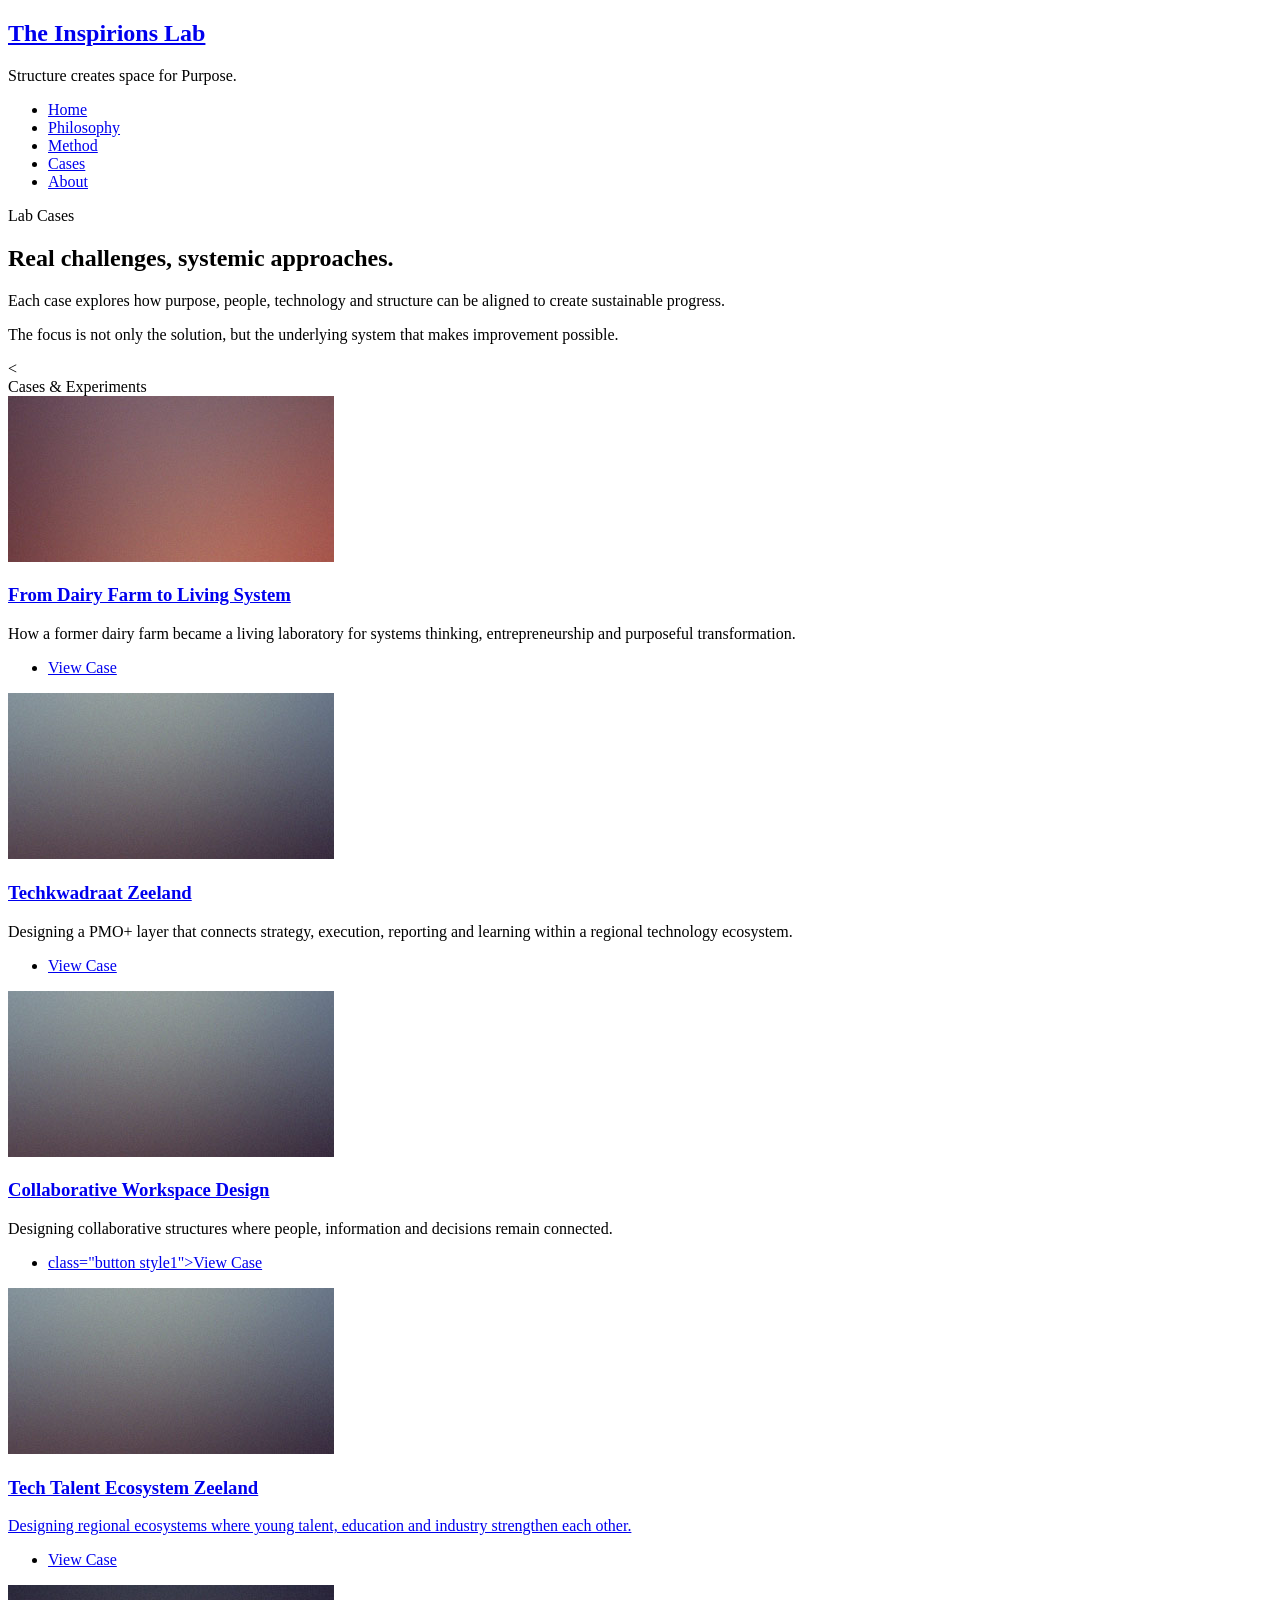
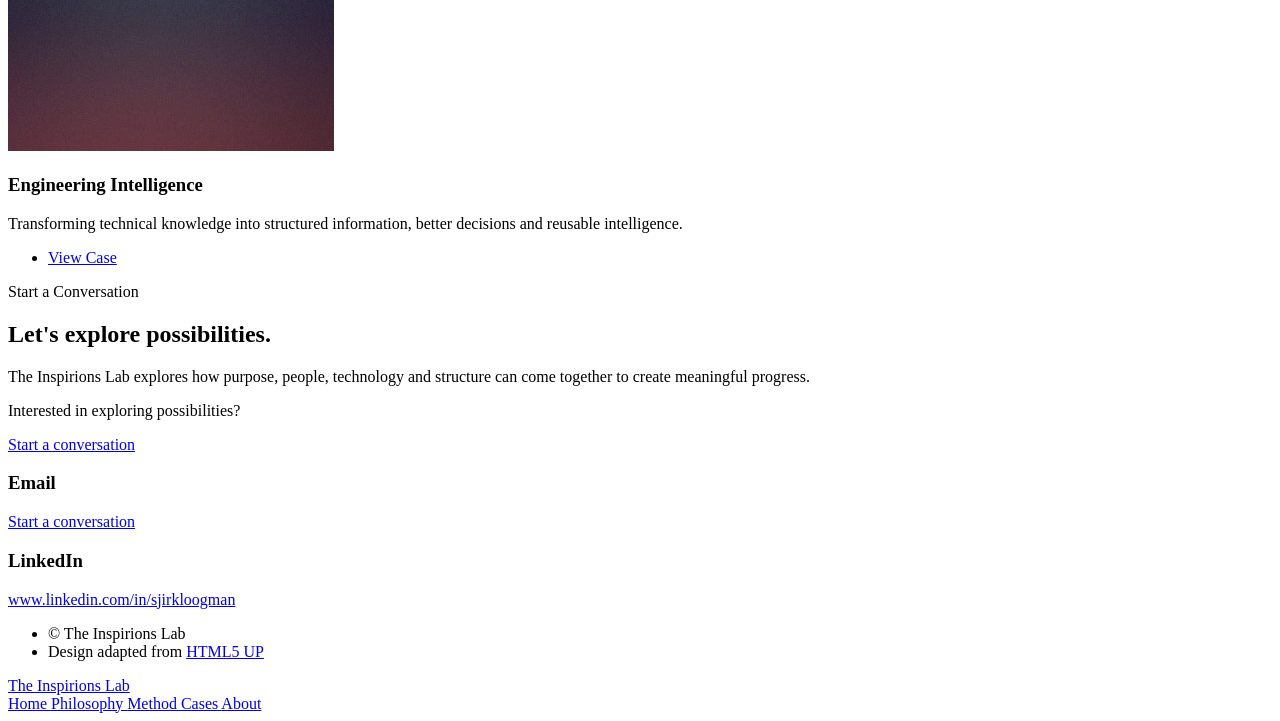
==== commit 9490b1fb: "Add case study for dairy farm transformation Added a new case study about the transformation of a da" ====
--- a/cases/index.html
+++ b/cases/index.html
@@ -105,6 +105,26 @@
 						<div class="row aln-center">
 							<div class="col-4 col-12-medium">
 								<section class="highlight">
+									<a href="#" class="image featured"><img src="../images/pic04.jpg" alt="" /></a>
+								
+									<h3>
+									<a href="from-dairy-farm-to-living-system.html">
+									From Dairy Farm to Living System
+									</a>
+									</h3>
+								
+									<p>
+									How a former dairy farm became a living laboratory for systems thinking,
+									entrepreneurship and purposeful transformation.
+									</p>
+								
+									<ul class="actions">
+										<li><a href="from-dairy-farm-to-living-system.html" class="button style1">View Case</a></li>
+									</ul>
+								</section>
+							</div>
+							<div class="col-4 col-12-medium">
+								<section class="highlight">
 									<a href="#" class="image featured"><img src="../images/pic02.jpg" alt="" /></a>
 									<h3>
 										<a href="techkwadraat-zeeland.html">
@@ -180,23 +200,7 @@
 									</ul>
 								</section>
 							</div>
-							<div class="col-4 col-12-medium">
-								<section class="highlight">
-									<a href="#" class="image featured"><img src="../images/pic04.jpg" alt="" /></a>
-									<h3>
-									Hotel Transformation
-									</h3>
-									
-									<p>
-									A complete ecosystem transformation:
-									from vision and business case
-									to operations, technology and experience.
-									</p>
-									<ul class="actions">
-										<li><a href="hotel-transformation.html" class="button style1">View Case</a></li>
-									</ul>
-								</section>
-							</div>
+							
 						</div>
 					</div>
 				</section>
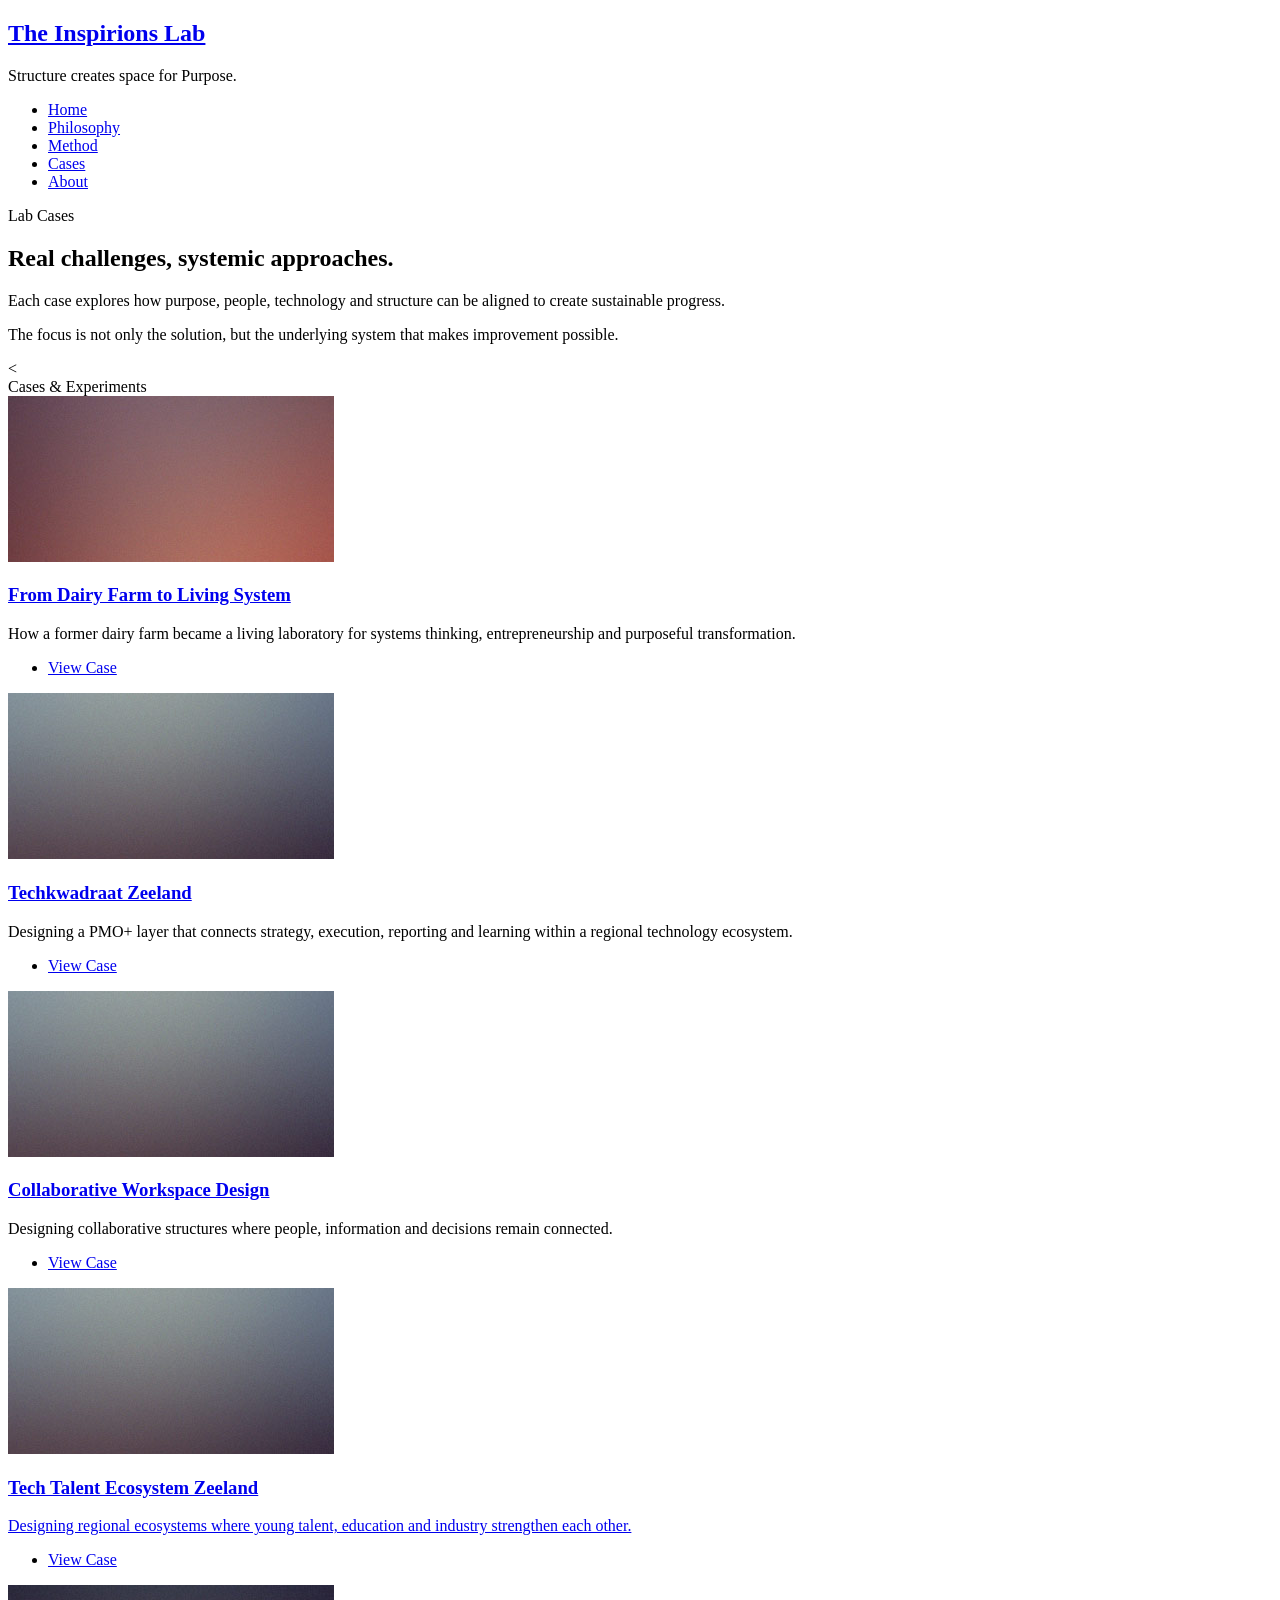
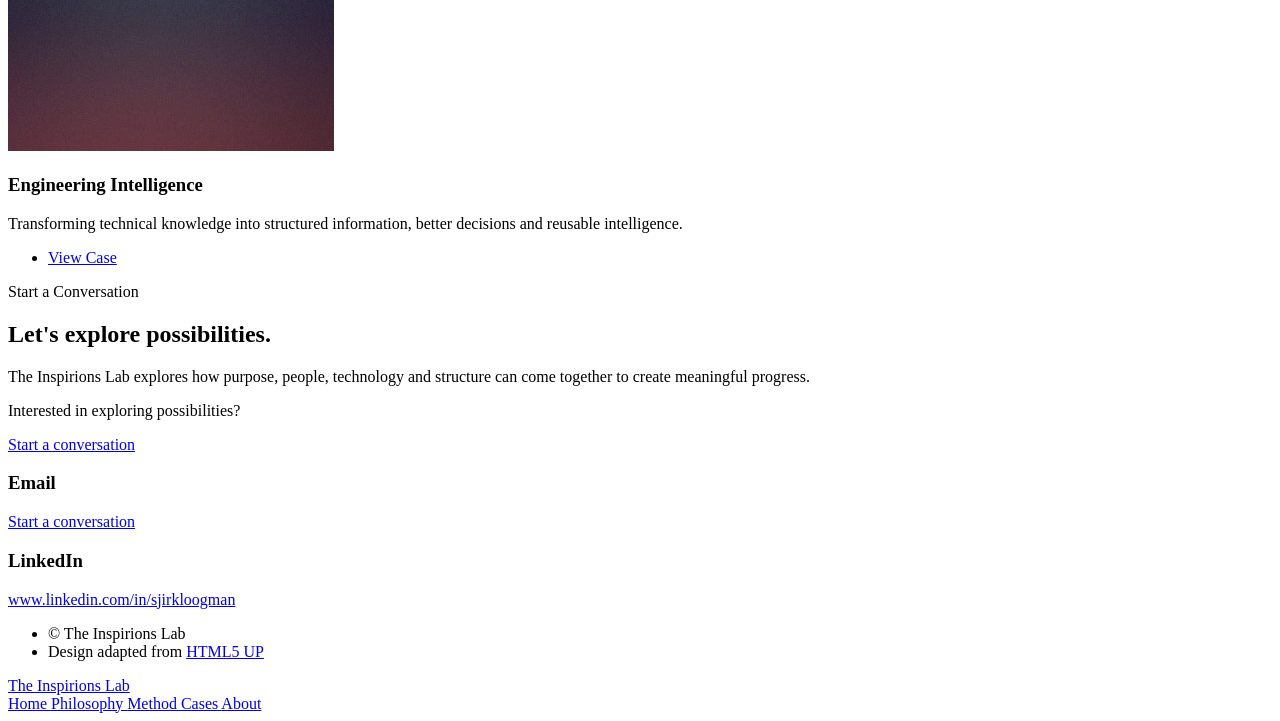
==== commit 95583daa: "Fix HTML syntax for 'View Case' link" ====
--- a/cases/index.html
+++ b/cases/index.html
@@ -157,7 +157,7 @@
 										remain connected.
 										</p>
 									<ul class="actions">
-										<li><a href="collaborative-workspace-design.html"> class="button style1">View Case</a></li>
+										<li><a href="collaborative-workspace-design.html" class="button style1">View Case</a></li>
 									</ul>
 									</ul>
 								</section>
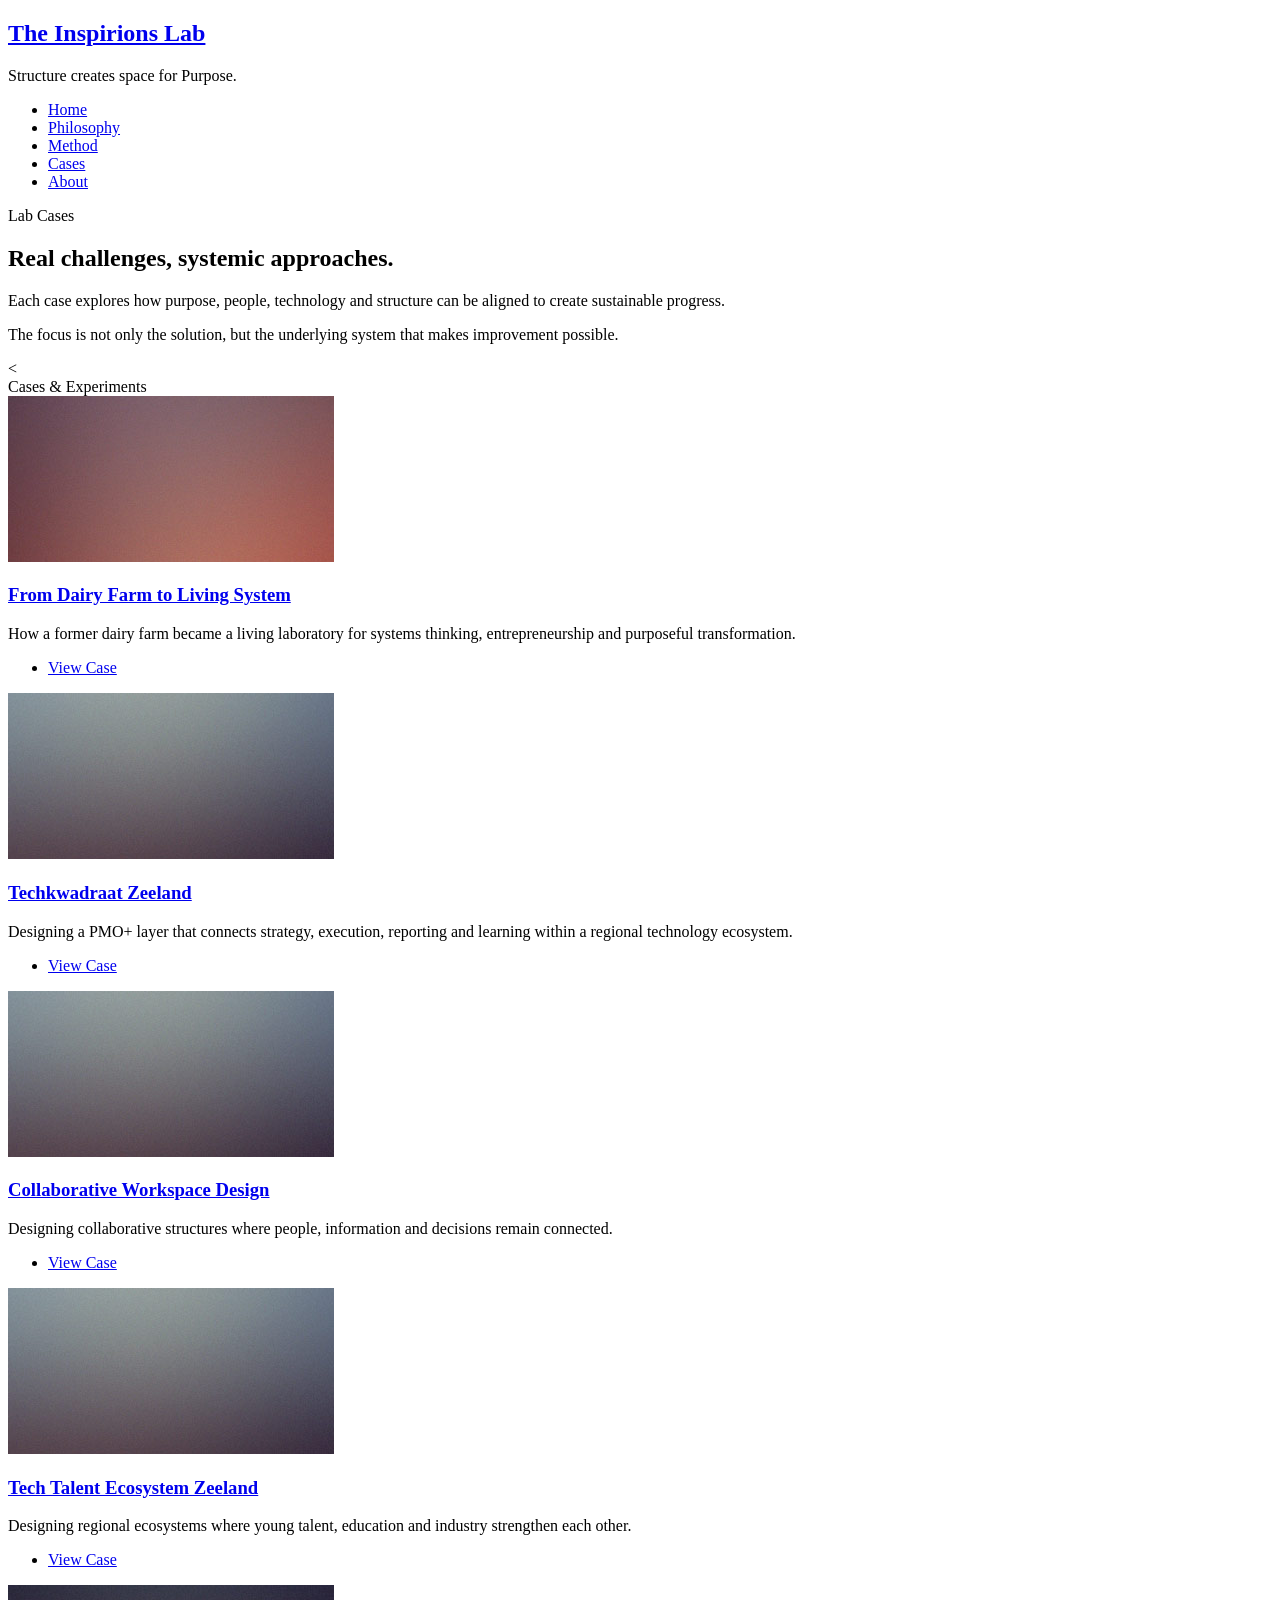
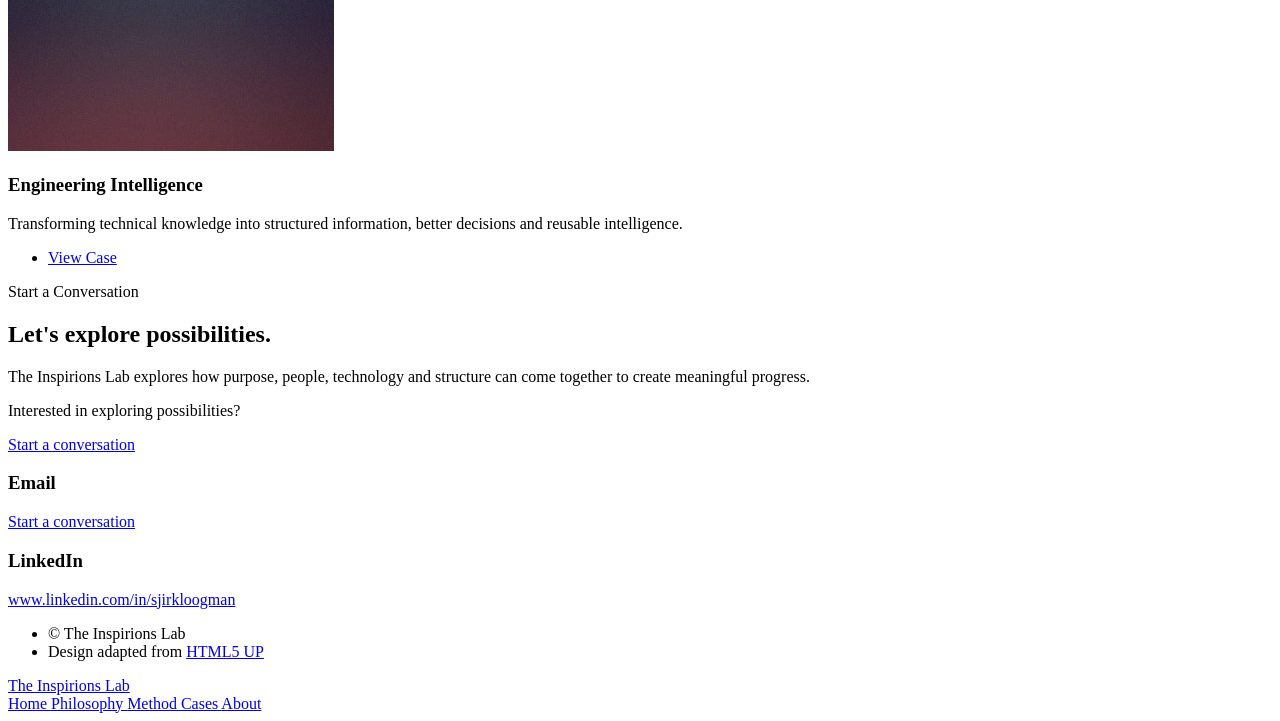
==== commit 2b9efd9e: "Fix HTML anchor tag for Tech Talent Ecosystem Zeeland" ====
--- a/cases/index.html
+++ b/cases/index.html
@@ -168,7 +168,7 @@
 									<a href="#" class="image featured"><img src="../images/pic02.jpg" alt="" /></a>
 									<h3>
 										<a href="tech-talent-ecosystem-zeeland.html">
-										Tech Talent Ecosystem Zeeland
+										Tech Talent Ecosystem Zeeland</a>
 										</h3>
 										
 										<p>
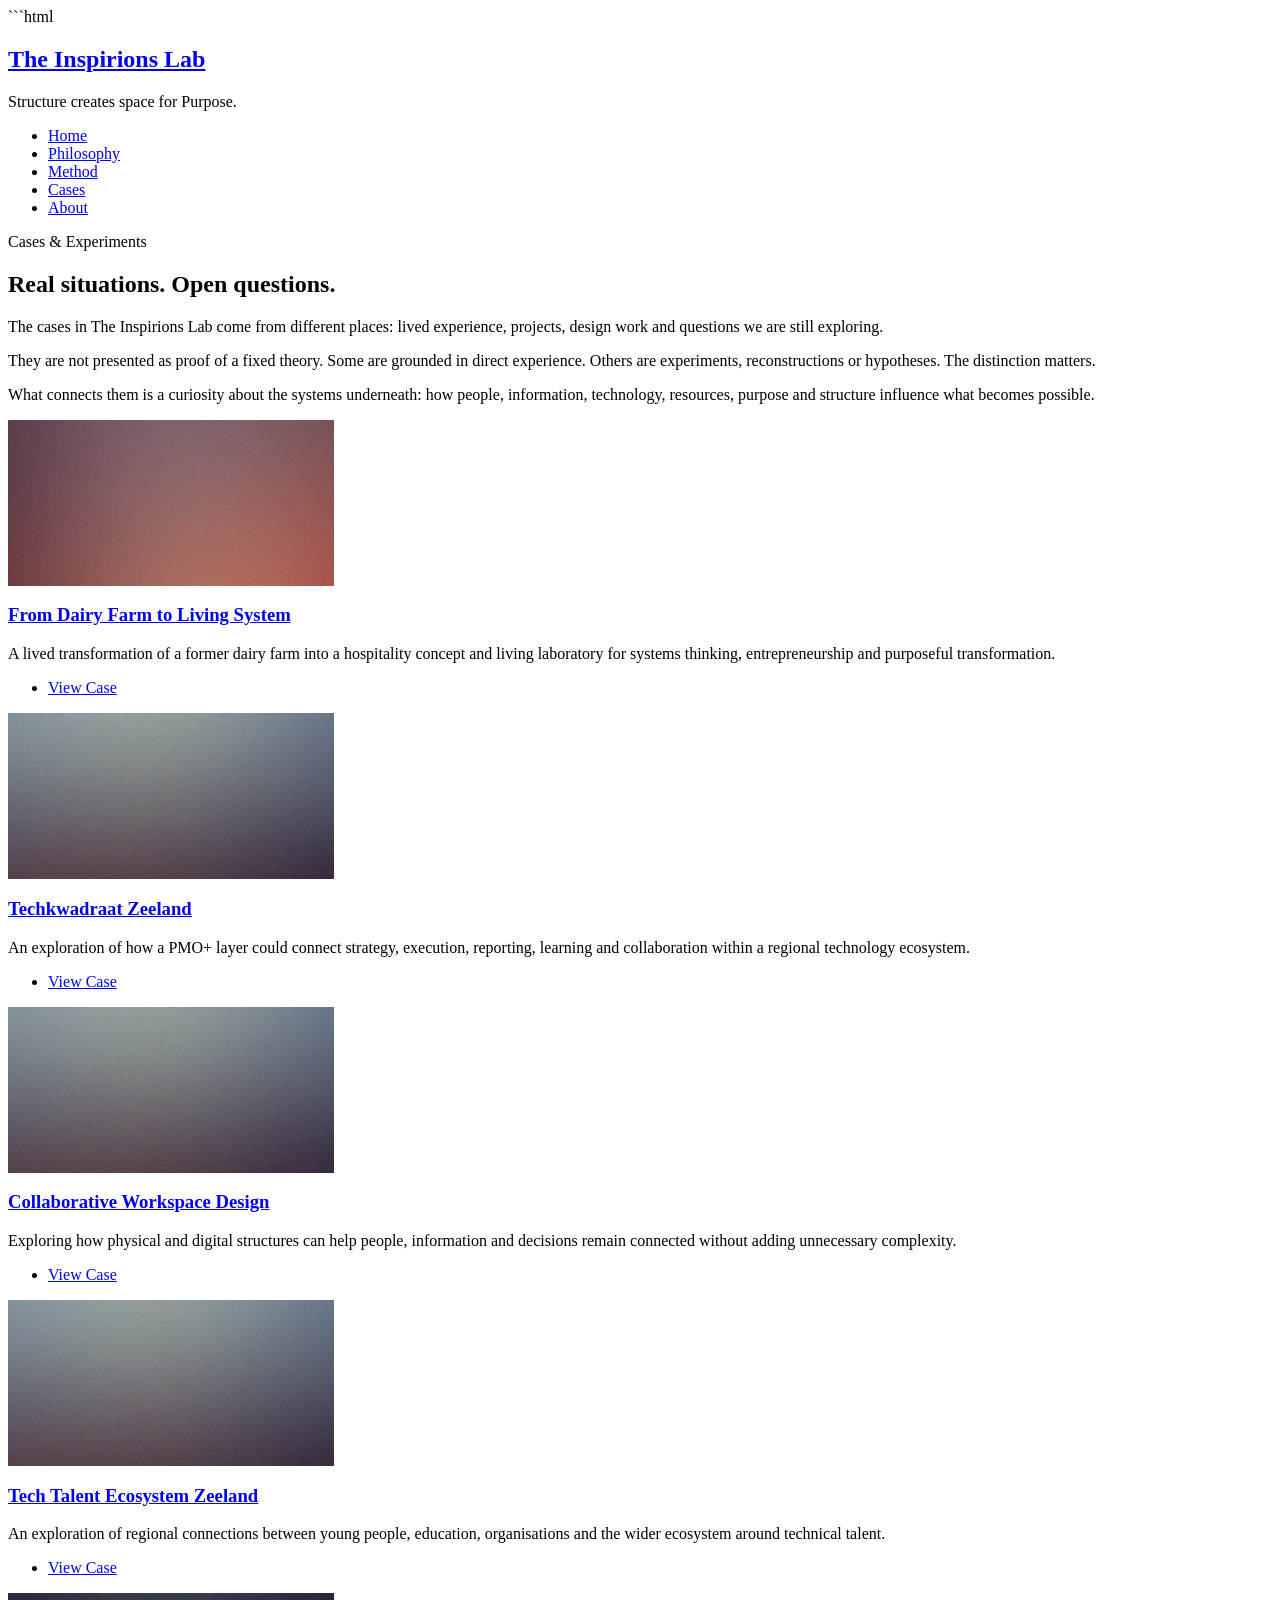
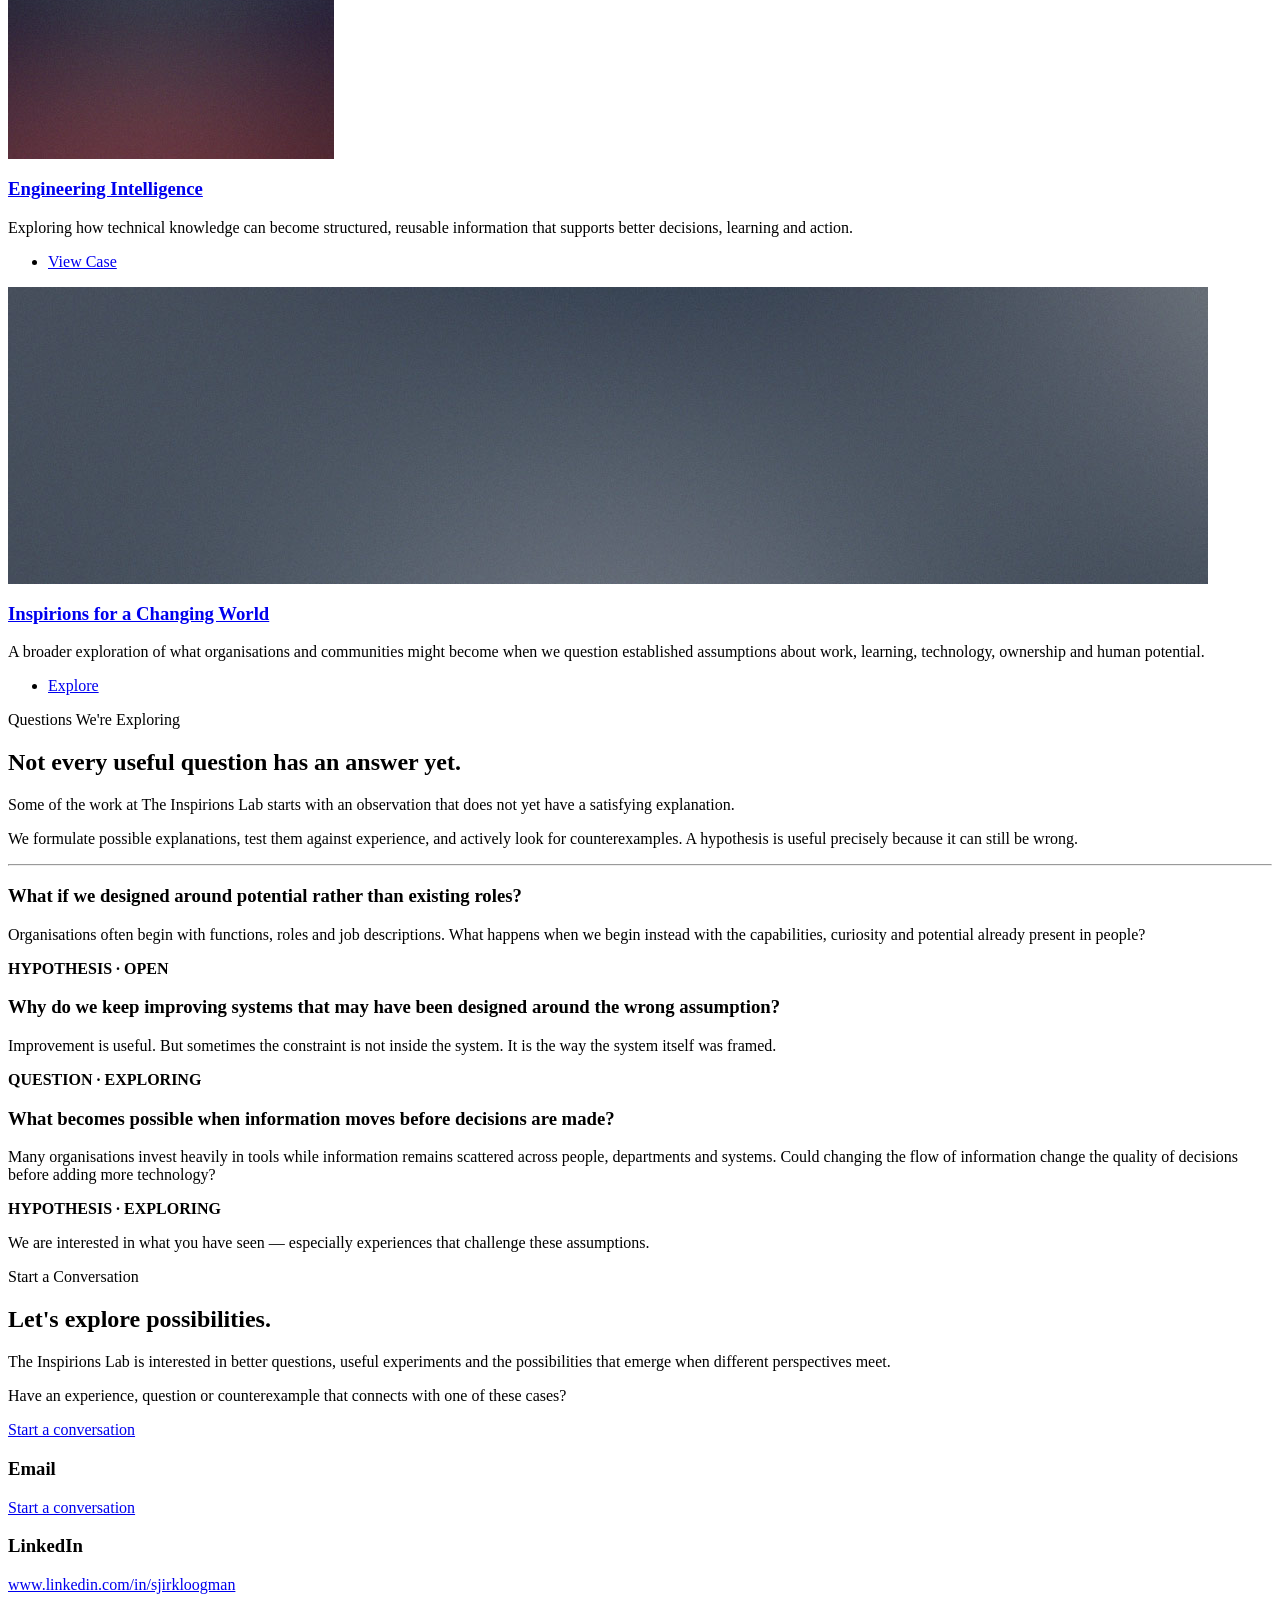
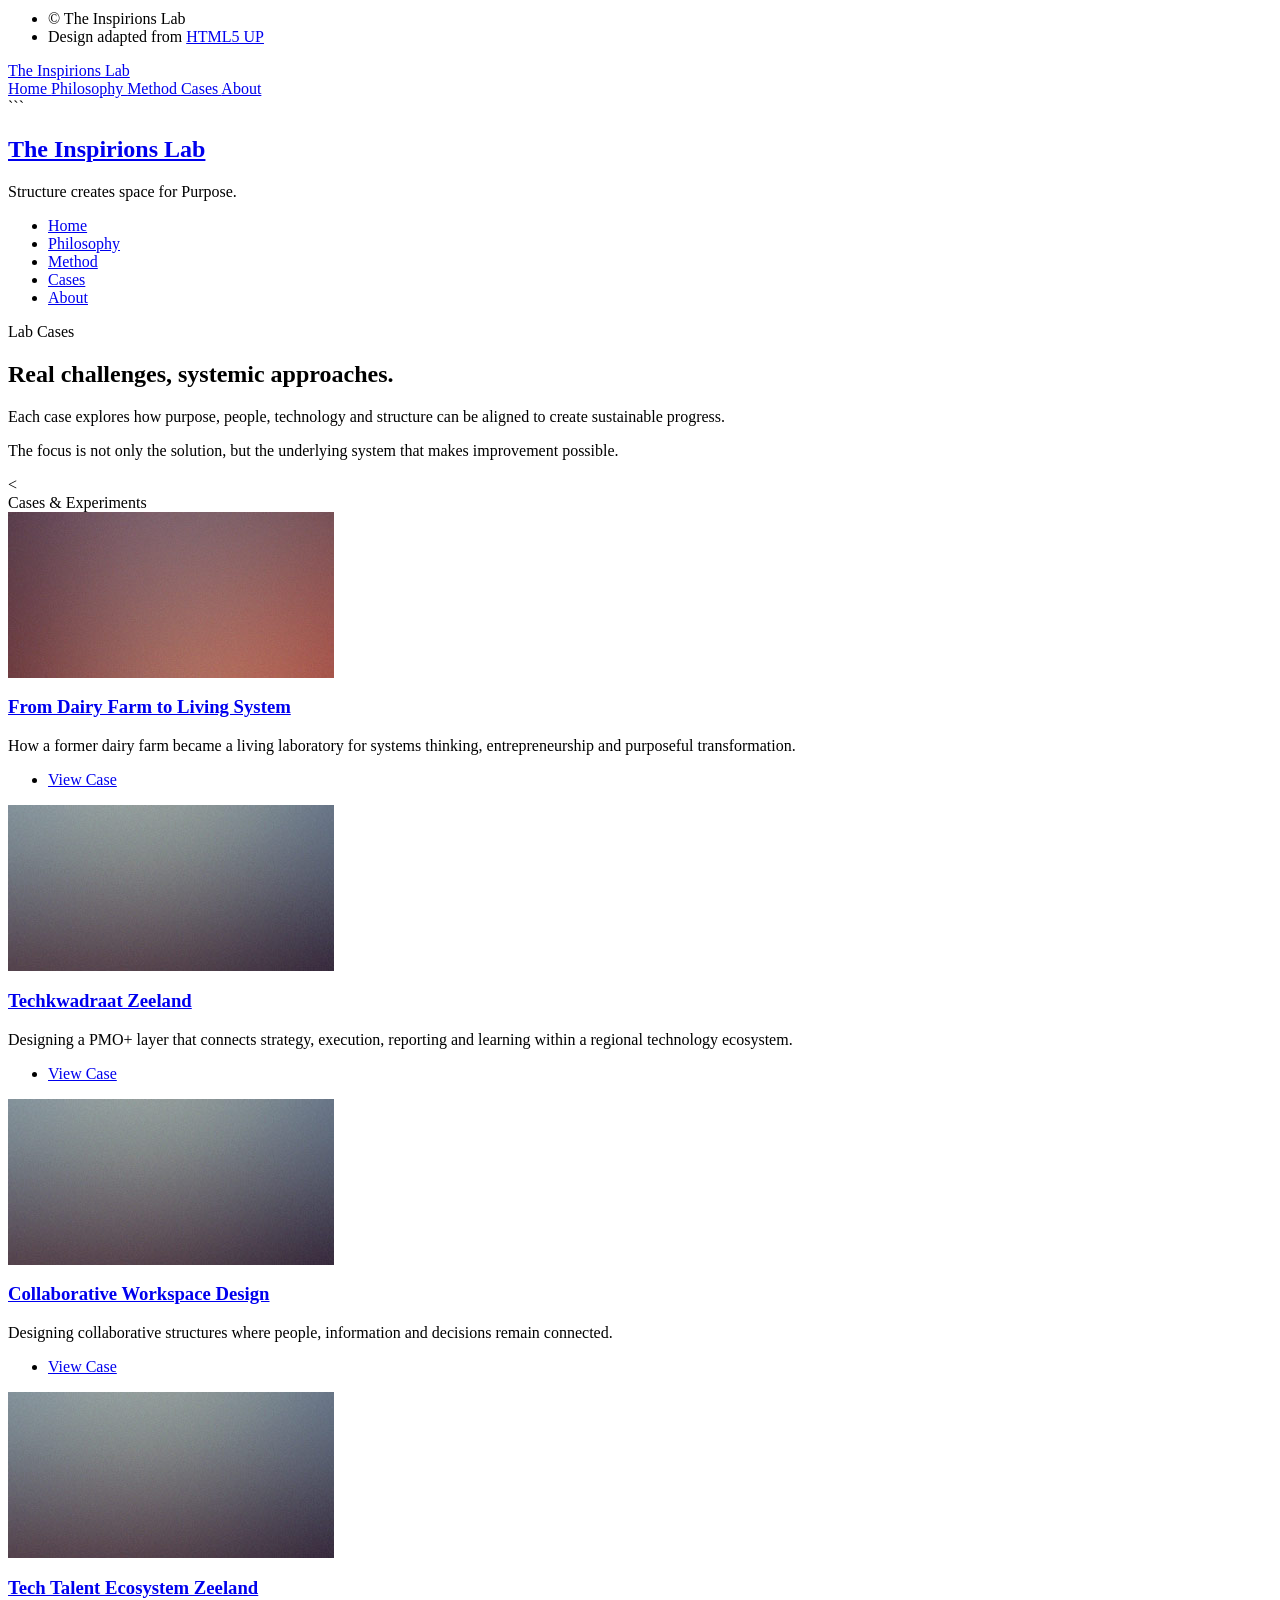
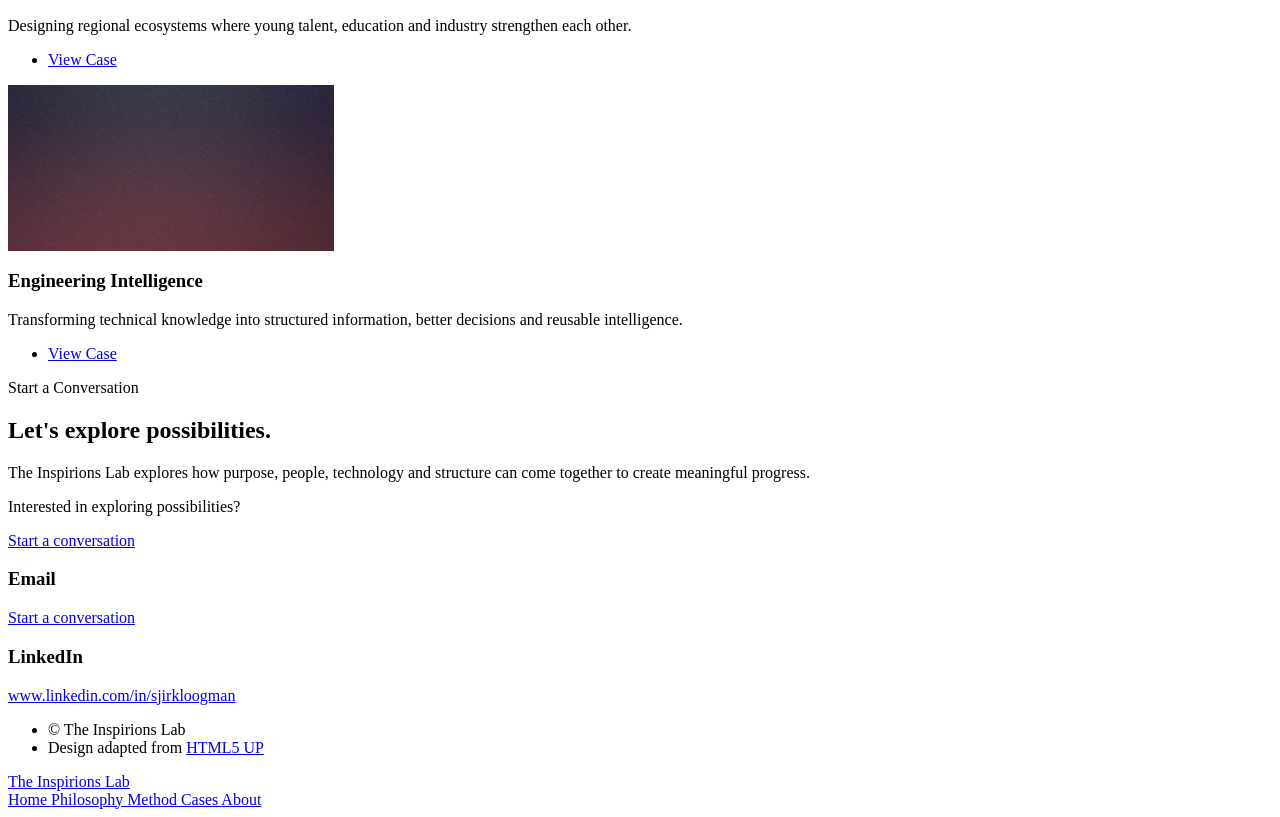
==== commit 03dd26ef: "Add Cases section HTML file This commit adds a new HTML file for the Cases section of The Inspirions" ====
--- a/cases/index.html
+++ b/cases/index.html
@@ -1,3 +1,502 @@
+```html
+<!DOCTYPE HTML>
+<!--
+	Escape Velocity by HTML5 UP
+	html5up.net | @ajlkn
+	Free for personal and commercial use under the CCA 3.0 license
+-->
+<html>
+	<head>
+		<title>Cases | The Inspirions Lab</title>
+		<meta charset="utf-8" />
+		<meta name="viewport" content="width=device-width, initial-scale=1, user-scalable=no" />
+		<link rel="stylesheet" href="../assets/css/main.css" />
+	</head>
+	<body class="no-sidebar is-preload">
+		<div id="page-wrapper">
+
+			<!-- Header -->
+				<section id="header" class="wrapper">
+
+					<!-- Logo -->
+						<div id="logo">
+							<h1>
+								<a href="../index.html">
+									The Inspirions Lab
+								</a>
+							</h1>
+
+							<p>Structure creates space for Purpose.</p>
+						</div>
+
+					<!-- Nav -->
+						<nav id="nav">
+							<ul>
+
+								<li>
+									<a href="../index.html">
+										Home
+									</a>
+								</li>
+
+								<li>
+									<a href="../philosophy.html">
+										Philosophy
+									</a>
+								</li>
+
+								<li>
+									<a href="../method.html">
+										Method
+									</a>
+								</li>
+
+								<li class="current">
+									<a href="index.html">
+										Cases
+									</a>
+								</li>
+
+								<li>
+									<a href="../about.html">
+										About
+									</a>
+								</li>
+
+							</ul>
+						</nav>
+
+				</section>
+
+			<!-- Main -->
+				<div id="main" class="wrapper style2">
+					<div class="title">Cases &amp; Experiments</div>
+					<div class="container">
+
+						<!-- Content -->
+							<div id="content">
+								<article class="box post">
+									<header class="style1">
+
+										<h2>
+											Real situations. Open questions.
+										</h2>
+
+										<p>
+											The cases in The Inspirions Lab come from different places:
+											lived experience, projects, design work and questions we are still exploring.
+										</p>
+
+										<p>
+											They are not presented as proof of a fixed theory.
+											Some are grounded in direct experience. Others are experiments,
+											reconstructions or hypotheses. The distinction matters.
+										</p>
+
+										<p>
+											What connects them is a curiosity about the systems underneath:
+											how people, information, technology, resources, purpose and structure
+											influence what becomes possible.
+										</p>
+
+									</header>
+								</article>
+							</div>
+
+					</div>
+				</div>
+
+			<!-- Highlights -->
+				<section id="highlights" class="wrapper style3">
+					<div class="container">
+						<div class="row aln-center">
+
+							<!-- From Dairy Farm -->
+							<div class="col-4 col-12-medium">
+								<section class="highlight">
+									<a href="from-dairy-farm-to-living-system.html" class="image featured">
+										<img src="../images/pic04.jpg" alt="From Dairy Farm to Living System" />
+									</a>
+
+									<h3>
+										<a href="from-dairy-farm-to-living-system.html">
+											From Dairy Farm to Living System
+										</a>
+									</h3>
+
+									<p>
+										A lived transformation of a former dairy farm into a hospitality
+										concept and living laboratory for systems thinking,
+										entrepreneurship and purposeful transformation.
+									</p>
+
+									<ul class="actions">
+										<li>
+											<a href="from-dairy-farm-to-living-system.html" class="button style1">
+												View Case
+											</a>
+										</li>
+									</ul>
+								</section>
+							</div>
+
+							<!-- Techkwadraat -->
+							<div class="col-4 col-12-medium">
+								<section class="highlight">
+									<a href="techkwadraat-zeeland.html" class="image featured">
+										<img src="../images/pic02.jpg" alt="Techkwadraat Zeeland" />
+									</a>
+
+									<h3>
+										<a href="techkwadraat-zeeland.html">
+											Techkwadraat Zeeland
+										</a>
+									</h3>
+
+									<p>
+										An exploration of how a PMO+ layer could connect
+										strategy, execution, reporting, learning and collaboration
+										within a regional technology ecosystem.
+									</p>
+
+									<ul class="actions">
+										<li>
+											<a href="techkwadraat-zeeland.html" class="button style1">
+												View Case
+											</a>
+										</li>
+									</ul>
+								</section>
+							</div>
+
+							<!-- Collaborative Workspace -->
+							<div class="col-4 col-12-medium">
+								<section class="highlight">
+									<a href="collaborative-workspace-design.html" class="image featured">
+										<img src="../images/pic02.jpg" alt="Collaborative Workspace Design" />
+									</a>
+
+									<h3>
+										<a href="collaborative-workspace-design.html">
+											Collaborative Workspace Design
+										</a>
+									</h3>
+
+									<p>
+										Exploring how physical and digital structures can help
+										people, information and decisions remain connected
+										without adding unnecessary complexity.
+									</p>
+
+									<ul class="actions">
+										<li>
+											<a href="collaborative-workspace-design.html" class="button style1">
+												View Case
+											</a>
+										</li>
+									</ul>
+								</section>
+							</div>
+
+							<!-- Tech Talent Ecosystem -->
+							<div class="col-4 col-12-medium">
+								<section class="highlight">
+									<a href="tech-talent-ecosystem-zeeland.html" class="image featured">
+										<img src="../images/pic02.jpg" alt="Tech Talent Ecosystem Zeeland" />
+									</a>
+
+									<h3>
+										<a href="tech-talent-ecosystem-zeeland.html">
+											Tech Talent Ecosystem Zeeland
+										</a>
+									</h3>
+
+									<p>
+										An exploration of regional connections between young people,
+										education, organisations and the wider ecosystem around
+										technical talent.
+									</p>
+
+									<ul class="actions">
+										<li>
+											<a href="tech-talent-ecosystem-zeeland.html" class="button style1">
+												View Case
+											</a>
+										</li>
+									</ul>
+								</section>
+							</div>
+
+							<!-- Engineering Intelligence -->
+							<div class="col-4 col-12-medium">
+								<section class="highlight">
+									<a href="engineering-intelligence.html" class="image featured">
+										<img src="../images/pic03.jpg" alt="Engineering Intelligence" />
+									</a>
+
+									<h3>
+										<a href="engineering-intelligence.html">
+											Engineering Intelligence
+										</a>
+									</h3>
+
+									<p>
+										Exploring how technical knowledge can become structured,
+										reusable information that supports better decisions,
+										learning and action.
+									</p>
+
+									<ul class="actions">
+										<li>
+											<a href="engineering-intelligence.html" class="button style1">
+												View Case
+											</a>
+										</li>
+									</ul>
+								</section>
+							</div>
+
+							<!-- Inspirions for a Changing World -->
+							<div class="col-4 col-12-medium">
+								<section class="highlight">
+									<a href="inspirions-for-a-changing-world.html" class="image featured">
+										<img src="../images/pic01.jpg" alt="Inspirions for a Changing World" />
+									</a>
+
+									<h3>
+										<a href="inspirions-for-a-changing-world.html">
+											Inspirions for a Changing World
+										</a>
+									</h3>
+
+									<p>
+										A broader exploration of what organisations and communities
+										might become when we question established assumptions about
+										work, learning, technology, ownership and human potential.
+									</p>
+
+									<ul class="actions">
+										<li>
+											<a href="inspirions-for-a-changing-world.html" class="button style1">
+												Explore
+											</a>
+										</li>
+									</ul>
+								</section>
+							</div>
+
+						</div>
+					</div>
+				</section>
+
+			<!-- Questions -->
+				<section id="main" class="wrapper style2">
+					<div class="title">Questions We're Exploring</div>
+					<div class="container">
+
+						<div id="content">
+							<article class="box post">
+
+								<header class="style1">
+									<h2>
+										Not every useful question has an answer yet.
+									</h2>
+
+									<p>
+										Some of the work at The Inspirions Lab starts with an observation
+										that does not yet have a satisfying explanation.
+									</p>
+
+									<p>
+										We formulate possible explanations, test them against experience,
+										and actively look for counterexamples. A hypothesis is useful
+										precisely because it can still be wrong.
+									</p>
+								</header>
+
+								<hr />
+
+								<h3>
+									What if we designed around potential rather than existing roles?
+								</h3>
+
+								<p>
+									Organisations often begin with functions, roles and job descriptions.
+									What happens when we begin instead with the capabilities,
+									curiosity and potential already present in people?
+								</p>
+
+								<p>
+									<strong>HYPOTHESIS · OPEN</strong>
+								</p>
+
+								<h3>
+									Why do we keep improving systems that may have been designed around
+									the wrong assumption?
+								</h3>
+
+								<p>
+									Improvement is useful. But sometimes the constraint is not
+									inside the system. It is the way the system itself was framed.
+								</p>
+
+								<p>
+									<strong>QUESTION · EXPLORING</strong>
+								</p>
+
+								<h3>
+									What becomes possible when information moves before decisions are made?
+								</h3>
+
+								<p>
+									Many organisations invest heavily in tools while information remains
+									scattered across people, departments and systems. Could changing
+									the flow of information change the quality of decisions before
+									adding more technology?
+								</p>
+
+								<p>
+									<strong>HYPOTHESIS · EXPLORING</strong>
+								</p>
+
+								<p>
+									We are interested in what you have seen — especially experiences
+									that challenge these assumptions.
+								</p>
+
+							</article>
+						</div>
+
+					</div>
+				</section>
+
+			<!-- Footer -->
+				<section id="footer" class="wrapper">
+					<div class="title">Start a Conversation</div>
+					<div class="container">
+
+						<header class="style1">
+							<h2>
+								Let's explore possibilities.
+							</h2>
+
+							<p>
+								The Inspirions Lab is interested in better questions,
+								useful experiments and the possibilities that emerge
+								when different perspectives meet.
+							</p>
+						</header>
+
+						<div class="row">
+
+							<div class="col-6 col-12-medium">
+
+								<section>
+									<p>
+										Have an experience, question or counterexample
+										that connects with one of these cases?
+									</p>
+
+									<p>
+										<a href="#contact-email">
+											Start a conversation
+										</a>
+									</p>
+								</section>
+
+							</div>
+
+							<div class="col-6 col-12-medium">
+
+								<section class="feature-list small">
+									<div class="row">
+
+										<div class="col-6 col-12-small">
+											<section>
+												<h3 class="icon solid fa-envelope">
+													Email
+												</h3>
+
+												<p>
+													<a id="contact-email" href="#">
+														Start a conversation
+													</a>
+												</p>
+											</section>
+										</div>
+
+										<div class="col-6 col-12-small">
+											<section>
+												<h3 class="icon brands fa-linkedin">
+													LinkedIn
+												</h3>
+
+												<p>
+													<a href="https://www.linkedin.com/in/sjirkloogman">
+														www.linkedin.com/in/sjirkloogman
+													</a>
+												</p>
+											</section>
+										</div>
+
+									</div>
+								</section>
+
+							</div>
+						</div>
+
+						<div id="copyright">
+							<ul>
+								<li>&copy; The Inspirions Lab</li>
+								<li>
+									Design adapted from
+									<a href="https://html5up.net">
+										HTML5 UP
+									</a>
+								</li>
+							</ul>
+						</div>
+
+					</div>
+				</section>
+
+		</div>
+
+		<!-- Scripts -->
+			<script src="../assets/js/jquery.min.js"></script>
+			<script src="../assets/js/jquery.dropotron.min.js"></script>
+			<script src="../assets/js/browser.min.js"></script>
+			<script src="../assets/js/breakpoints.min.js"></script>
+			<script src="../assets/js/util.js"></script>
+			<script src="../assets/js/main.js"></script>
+
+			<script>
+				const to = "sjirk-jan@inspirions.nl";
+
+				const subject = encodeURIComponent(
+					"The Inspirions Lab - Exploring a Case"
+				);
+
+				const body = encodeURIComponent(
+					"Hello Sjirk-Jan,\n\n" +
+					"I would like to explore one of the cases or questions from The Inspirions Lab.\n\n" +
+					"Case / question:\n\n" +
+					"My experience or perspective:\n\n" +
+					"Kind regards,"
+				);
+
+				const href = `mailto:${to}?subject=${subject}&body=${body}`;
+
+				const emailLink = document.getElementById("contact-email");
+
+				if (emailLink) {
+					emailLink.href = href;
+				}
+			</script>
+
+	</body>
+</html>
+```
 <!DOCTYPE HTML>
 <!--
 	Escape Velocity by HTML5 UP
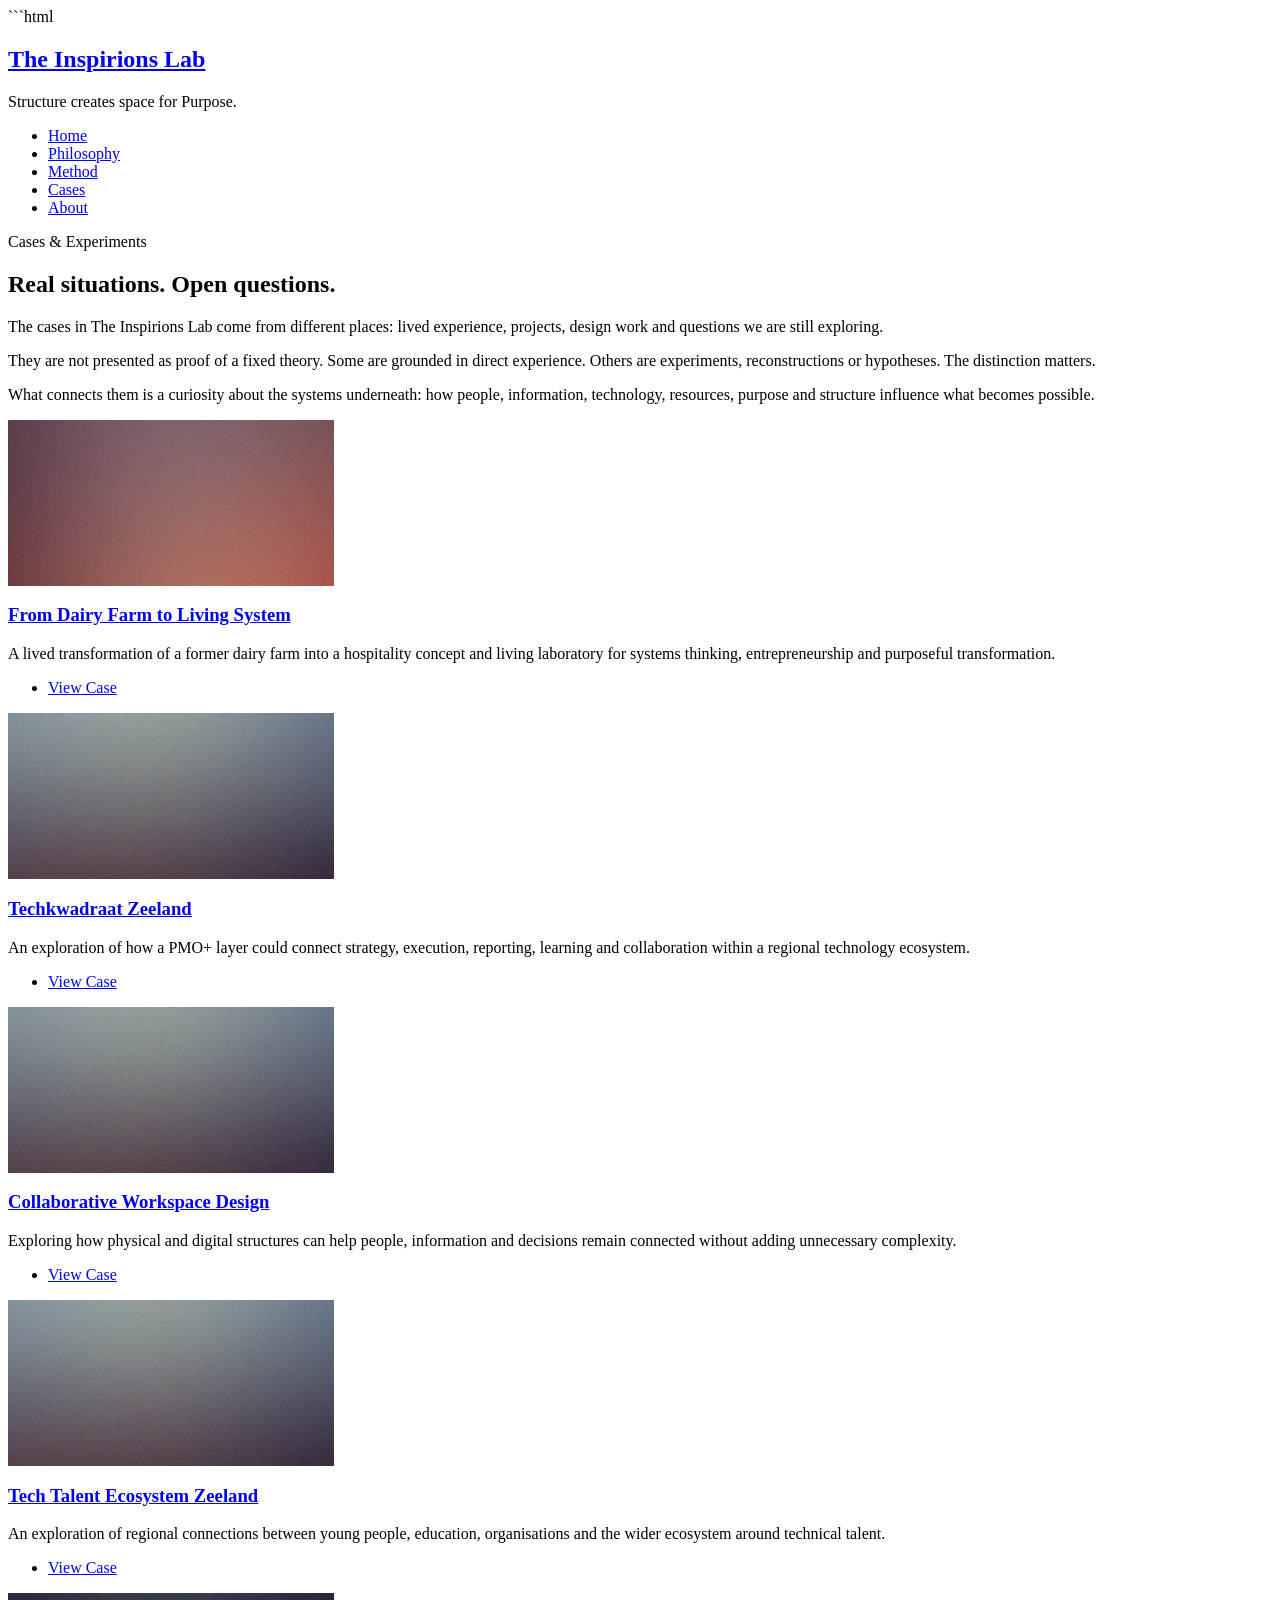
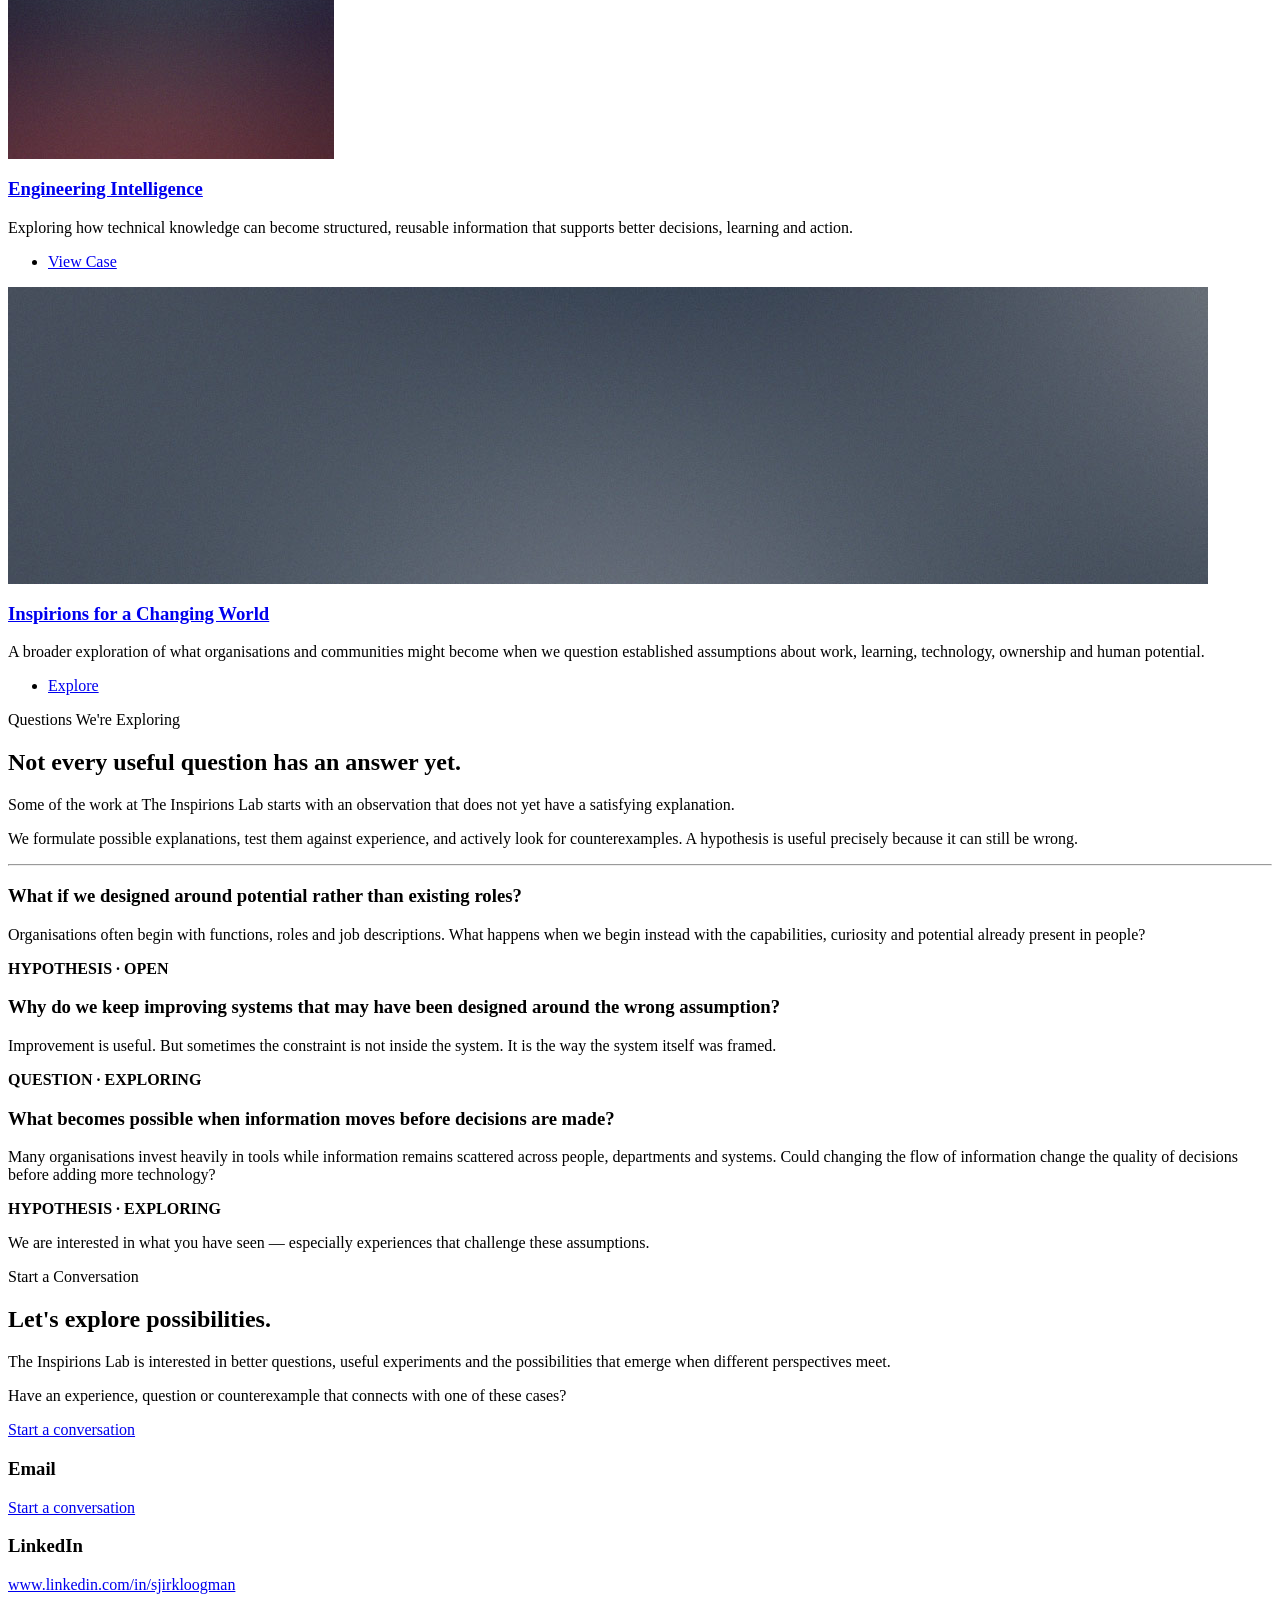
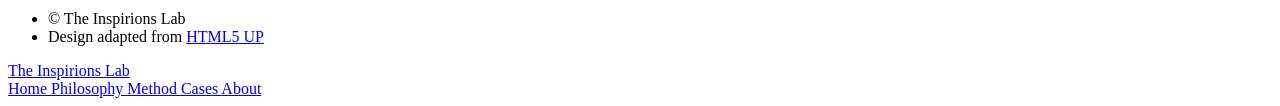
==== commit 48bb0b81: "Remove HTML boilerplate from index.html" ====
--- a/cases/index.html
+++ b/cases/index.html
@@ -496,321 +496,3 @@
 
 	</body>
 </html>
-```
-<!DOCTYPE HTML>
-<!--
-	Escape Velocity by HTML5 UP
-	html5up.net | @ajlkn
-	Free for personal and commercial use under the CCA 3.0 license (html5up.net/license)
--->
-<html>
-	<head>
-		<title>Cases | The Inspirions Lab</title>
-		<meta charset="utf-8" />
-		<meta name="viewport" content="width=device-width, initial-scale=1, user-scalable=no" />
-		<link rel="stylesheet" href="../assets/css/main.css" />
-	</head>
-	<body class="no-sidebar is-preload">
-		<div id="page-wrapper">
-
-			<!-- Header -->
-				<section id="header" class="wrapper">
-
-					<!-- Logo -->
-						<div id="logo">
-						<h1>
-						<a href="../index.html">
-						The Inspirions Lab
-						</a>
-						</h1>
-						
-						<p>Structure creates space for Purpose.</p>
-						</div>
-
-					<!-- Nav -->
-						<nav id="nav">
-						<ul>
-						
-						<li>
-						<a href="../index.html">
-						Home
-						</a>
-						</li>
-						
-						<li>
-						<a href="../philosophy.html">
-						Philosophy
-						</a>
-						</li>
-						
-						<li>
-						<a href="../method.html">
-						Method
-						</a>
-						</li>
-						
-						<li class="current">
-						<a href="index.html">
-						Cases
-						</a>
-						</li>
-						
-						<li>
-						<a href="../about.html">
-						About
-						</a>
-						</li>
-						
-						</ul>
-						</nav>
-
-				</section>
-
-			<!-- Main -->
-				<div id="main" class="wrapper style2">
-					<div class="title">Lab Cases</div>
-					<div class="container">
-
-						<!-- Content -->
-							<div id="content">
-								<article class="box post">
-									<header class="style1">
-									
-									<h2>
-									Real challenges, systemic approaches.
-									</h2>
-									
-									<p>
-									Each case explores how purpose, people, technology and structure
-									can be aligned to create sustainable progress.
-									</p>
-									
-									<p>
-									The focus is not only the solution,
-									but the underlying system that makes improvement possible.
-									</p>
-									
-									</header>																		
-								</article>
-							</div>
-
-					</div>
-				</div>
-
-			<!-- Highlights -->
-				<section id="highlights" class="wrapper style3">
-					<<div class="title">Cases & Experiments</div>
-					<div class="container">
-						<div class="row aln-center">
-							<div class="col-4 col-12-medium">
-								<section class="highlight">
-									<a href="#" class="image featured"><img src="../images/pic04.jpg" alt="" /></a>
-								
-									<h3>
-									<a href="from-dairy-farm-to-living-system.html">
-									From Dairy Farm to Living System
-									</a>
-									</h3>
-								
-									<p>
-									How a former dairy farm became a living laboratory for systems thinking,
-									entrepreneurship and purposeful transformation.
-									</p>
-								
-									<ul class="actions">
-										<li><a href="from-dairy-farm-to-living-system.html" class="button style1">View Case</a></li>
-									</ul>
-								</section>
-							</div>
-							<div class="col-4 col-12-medium">
-								<section class="highlight">
-									<a href="#" class="image featured"><img src="../images/pic02.jpg" alt="" /></a>
-									<h3>
-										<a href="techkwadraat-zeeland.html">
-										Techkwadraat Zeeland
-										</a>
-										</h3>
-										
-										<p>
-										Designing a PMO+ layer that connects
-										strategy, execution, reporting and learning
-										within a regional technology ecosystem.
-										</p>
-									<ul class="actions">
-										<li><a href="techkwadraat-zeeland.html" class="button style1">View Case</a></li>
-									</ul>
-								</section>
-							</div>
-							<div class="col-4 col-12-medium">
-								<section class="highlight">
-									<a href="#" class="image featured"><img src="../images/pic02.jpg" alt="" /></a>
-									<h3>
-										<a href="collaborative-workspace-design.html">
-										Collaborative Workspace Design
-										</a>
-										</h3>
-										
-										<p>
-										Designing collaborative structures where
-										people, information and decisions
-										remain connected.
-										</p>
-									<ul class="actions">
-										<li><a href="collaborative-workspace-design.html" class="button style1">View Case</a></li>
-									</ul>
-									</ul>
-								</section>
-							</div>
-
-							<div class="col-4 col-12-medium">
-								<section class="highlight">
-									<a href="#" class="image featured"><img src="../images/pic02.jpg" alt="" /></a>
-									<h3>
-										<a href="tech-talent-ecosystem-zeeland.html">
-										Tech Talent Ecosystem Zeeland</a>
-										</h3>
-										
-										<p>
-										Designing regional ecosystems where
-										young talent, education and industry
-										strengthen each other.
-										</p>
-									<ul class="actions">
-										<li><a href="tech-talent-ecosystem-zeeland.html" class="button style1">View Case</a></li>
-									</ul>
-								</section>
-							</div>
-
-							
-							<div class="col-4 col-12-medium">
-								<section class="highlight">
-									<a href="#" class="image featured"><img src="../images/pic03.jpg" alt="" /></a>
-									<h3>
-									Engineering Intelligence
-									</h3>
-									
-									<p>
-									Transforming technical knowledge into
-									structured information, better decisions
-									and reusable intelligence.
-									</p>
-									<ul class="actions">
-										<li><a href="engineering-intelligence.html" class="button style1">View Case</a></li>
-									</ul>
-								</section>
-							</div>
-							
-						</div>
-					</div>
-				</section>
-
-			<!-- Footer -->
-				<section id="footer" class="wrapper">
-					<div class="title">Start a Conversation</div>
-					<div class="container">
-						<header class="style1">
-							<h2>
-							Let's explore possibilities.
-							</h2>
-
-							<p>
-							The Inspirions Lab explores how purpose,
-							people, technology and structure can come together
-							to create meaningful progress.
-							</p>
-						</header>
-						<div class="row">
-							<div class="col-6 col-12-medium">
-
-								<!-- Contact Form -->
-									<section>
-										<p>
-										Interested in exploring possibilities?
-										</p>
-										
-										<p>
-										<a href="#contact-email">
-										Start a conversation
-										</a>
-										</p>
-									</section>
-
-							</div>
-							<div class="col-6 col-12-medium">
-
-								<!-- Contact -->
-									<section class="feature-list small">
-										<div class="row">
-											<div class="col-6 col-12-small">
-											<section>
-											    <h3 class="icon solid fa-envelope">
-											    Email
-											    </h3>
-											
-											    <p>
-											    <a id="contact-email" href="#">
-											    Start a conversation
-											    </a>
-											    </p>
-											</section>
-											</div>
-											<div class="col-6 col-12-small">
-												<section>
-													<h3 class="icon brands fa-linkedin">LinkedIn</h3>
-													<p>
-														<a href="https://www.linkedin.com/in/sjirkloogman">www.linkedin.com/in/sjirkloogman</a>
-													</p>
-												</section>
-											</div>
-										</div>
-									</section>
-
-							</div>
-						</div>
-						<div id="copyright">
-							<ul>
-								<li>&copy; The Inspirions Lab</li>
-								<li>
-								Design adapted from 
-								<a href="https://html5up.net">
-								HTML5 UP
-								</a>
-								</li>
-							</ul>
-						</div>
-					</div>
-				</section>
-
-		</div>
-
-		<!-- Scripts -->
-			<script src="../assets/js/jquery.min.js"></script>
-			<script src="../assets/js/jquery.dropotron.min.js"></script>
-			<script src="../assets/js/browser.min.js"></script>
-			<script src="../assets/js/breakpoints.min.js"></script>
-			<script src="../assets/js/util.js"></script>
-			<script src="../assets/js/main.js"></script>
-			<script>
-			const to = "sjirk-jan@inspirions.nl";
-			
-			const subject = encodeURIComponent(
-			"The Inspirions Lab - Exploring a Case"
-			);
-			
-			const body = encodeURIComponent(
-			"Hello Sjirk-Jan,\n\n" +
-			"I would like to explore possibilities with The Inspirions Lab.\n\n" +
-			"Kind regards,"
-			);
-			
-			const href = `mailto:${to}?subject=${subject}&body=${body}`;
-			
-			const emailLink = document.getElementById("contact-email");
-
-			if (emailLink) {
-				emailLink.href = href;
-			}
-			</script>
-
-	</body>
-</html>
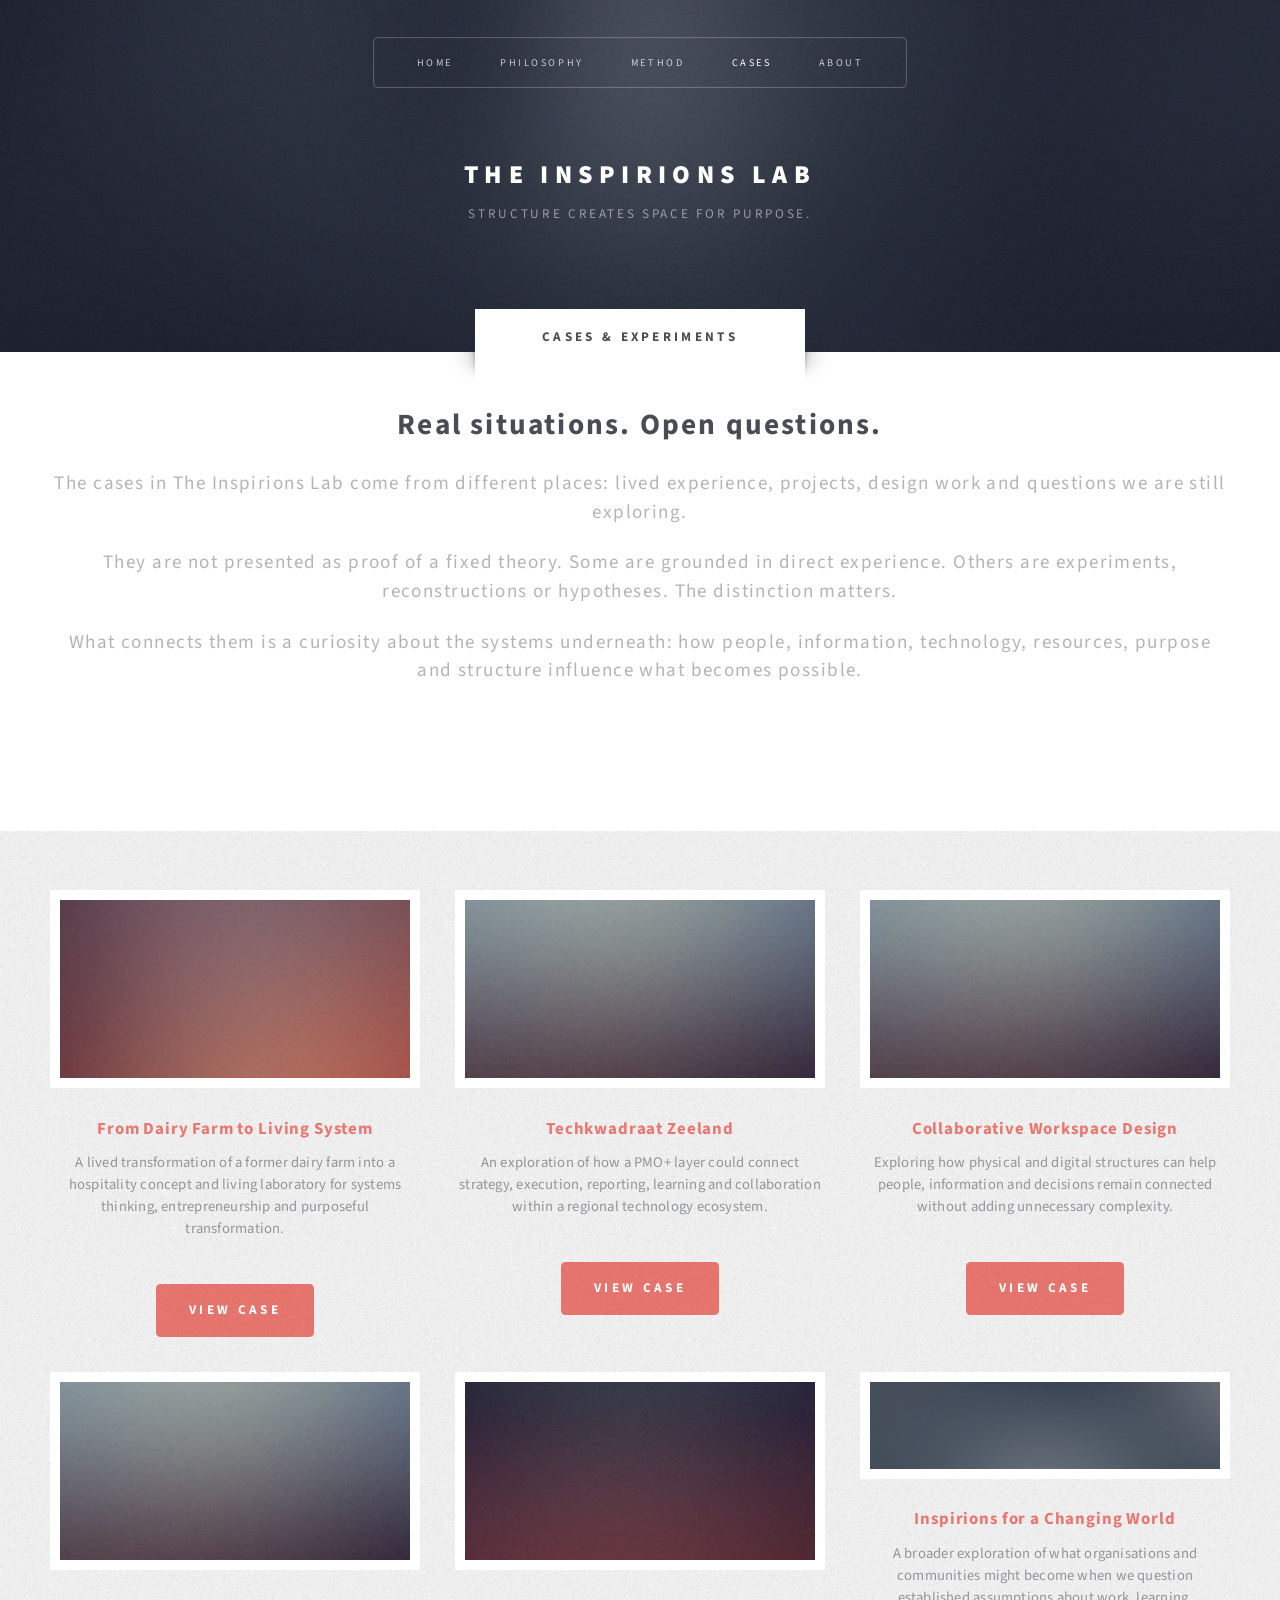
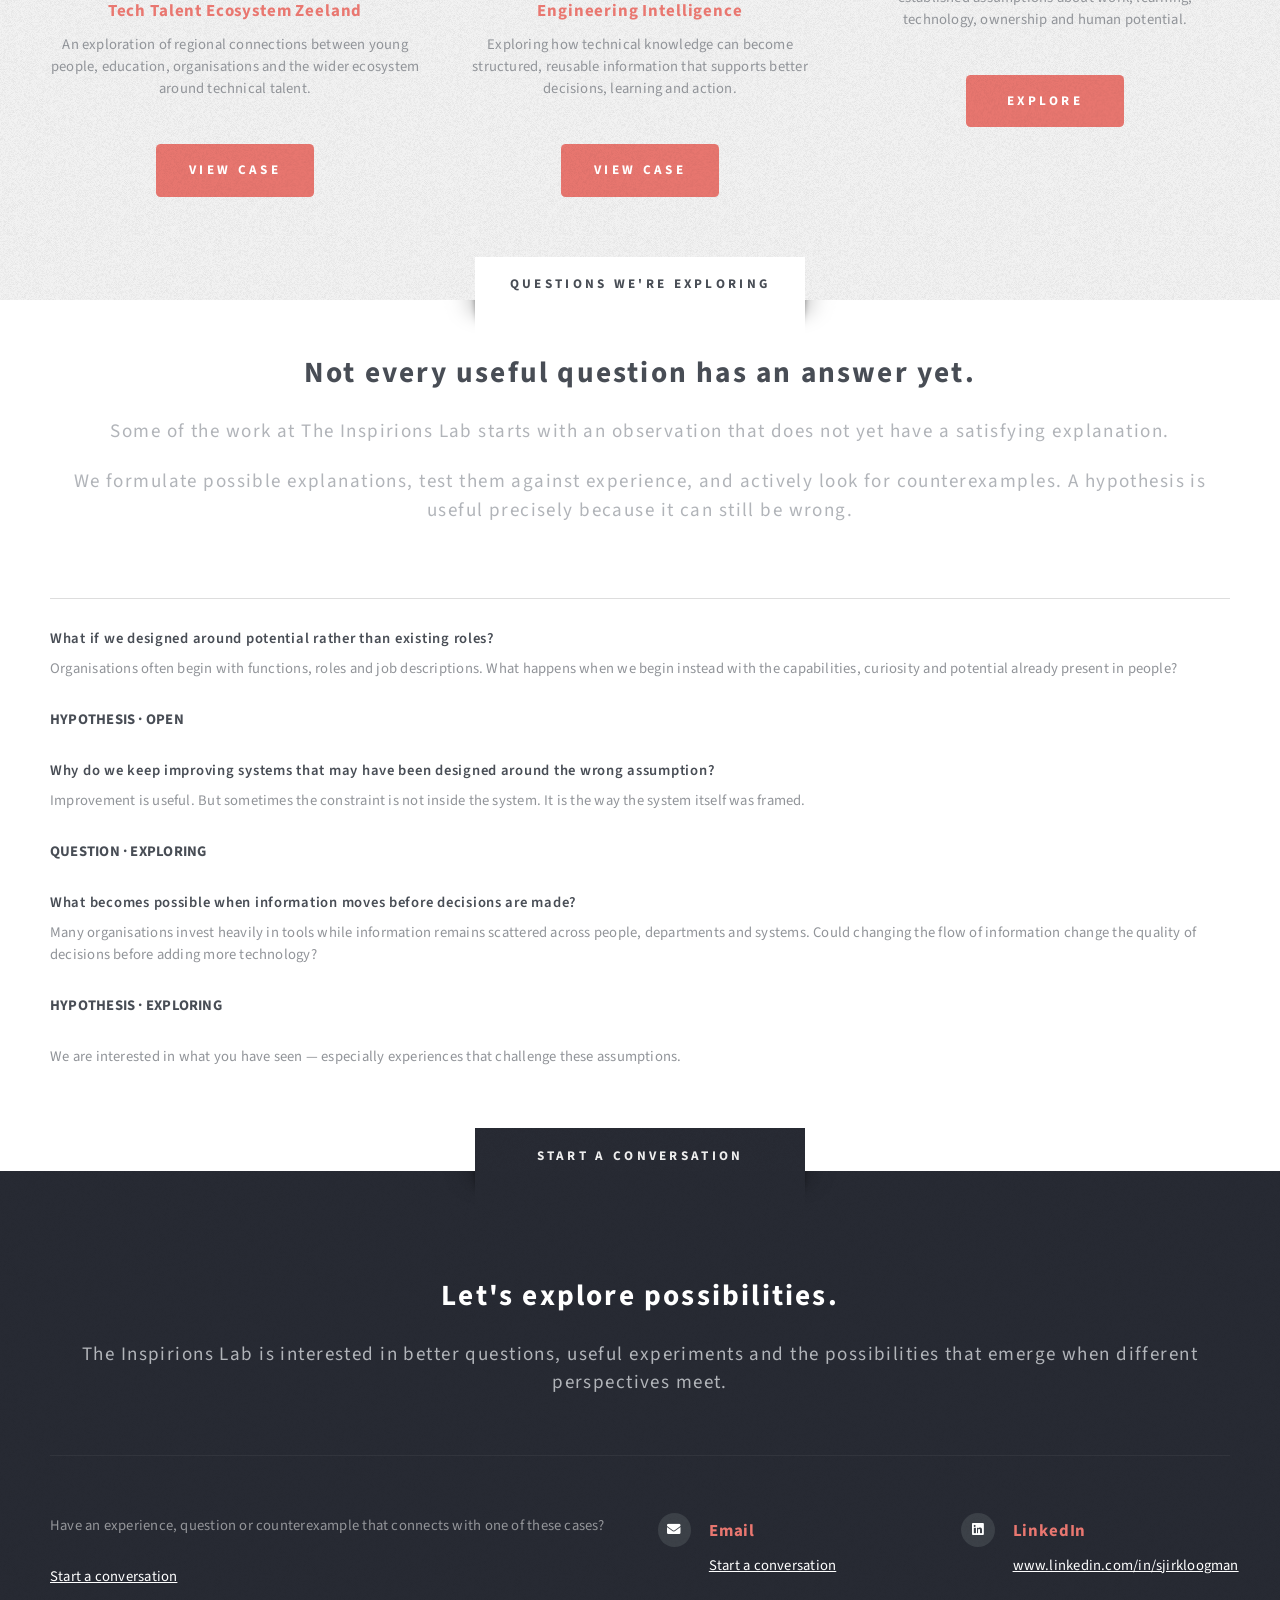
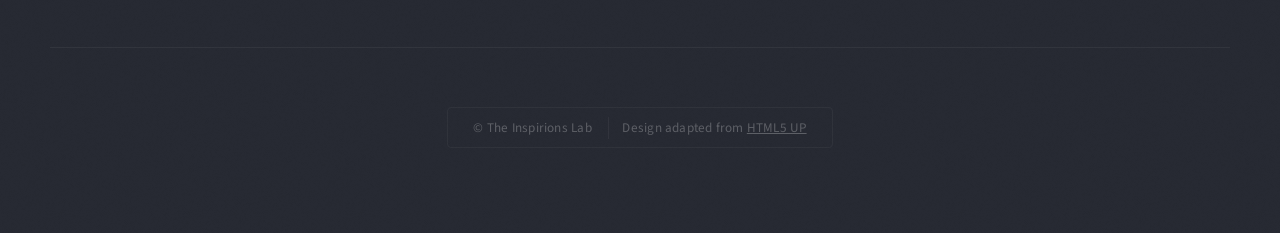
==== commit 8b3483c5: "Clean up HTML consistency and duplicate case IDs" ====
--- a/cases/index.html
+++ b/cases/index.html
@@ -1,15 +1,14 @@
-```html
 <!DOCTYPE HTML>
 <!--
 	Escape Velocity by HTML5 UP
 	html5up.net | @ajlkn
 	Free for personal and commercial use under the CCA 3.0 license
 -->
-<html>
+<html lang="en">
 	<head>
 		<title>Cases | The Inspirions Lab</title>
 		<meta charset="utf-8" />
-		<meta name="viewport" content="width=device-width, initial-scale=1, user-scalable=no" />
+		<meta name="viewport" content="width=device-width, initial-scale=1" />
 		<link rel="stylesheet" href="../assets/css/main.css" />
 	</head>
 	<body class="no-sidebar is-preload">
@@ -51,7 +50,7 @@
 									</a>
 								</li>
 
-								<li class="current">
+								<li class="active">
 									<a href="index.html">
 										Cases
 									</a>
@@ -290,11 +289,11 @@
 				</section>
 
 			<!-- Questions -->
-				<section id="main" class="wrapper style2">
+				<section id="questions" class="wrapper style2">
 					<div class="title">Questions We're Exploring</div>
 					<div class="container">
 
-						<div id="content">
+						<div id="questions-content">
 							<article class="box post">
 
 								<header class="style1">
--- a/assets/css/main.css
+++ b/assets/css/main.css
@@ -2933,11 +2933,13 @@
 
 		/* Content */
 
-			#content {
+			#content,
+			#questions-content {
 				padding: 0 0 2em 0;
 			}
 
-				#content header.style1 {
+				#content header.style1,
+				#questions-content header.style1 {
 					padding-bottom: 2.5em;
 				}
 
@@ -2982,4 +2984,4 @@
 							margin-top: 0;
 						}
 
-	}+	}
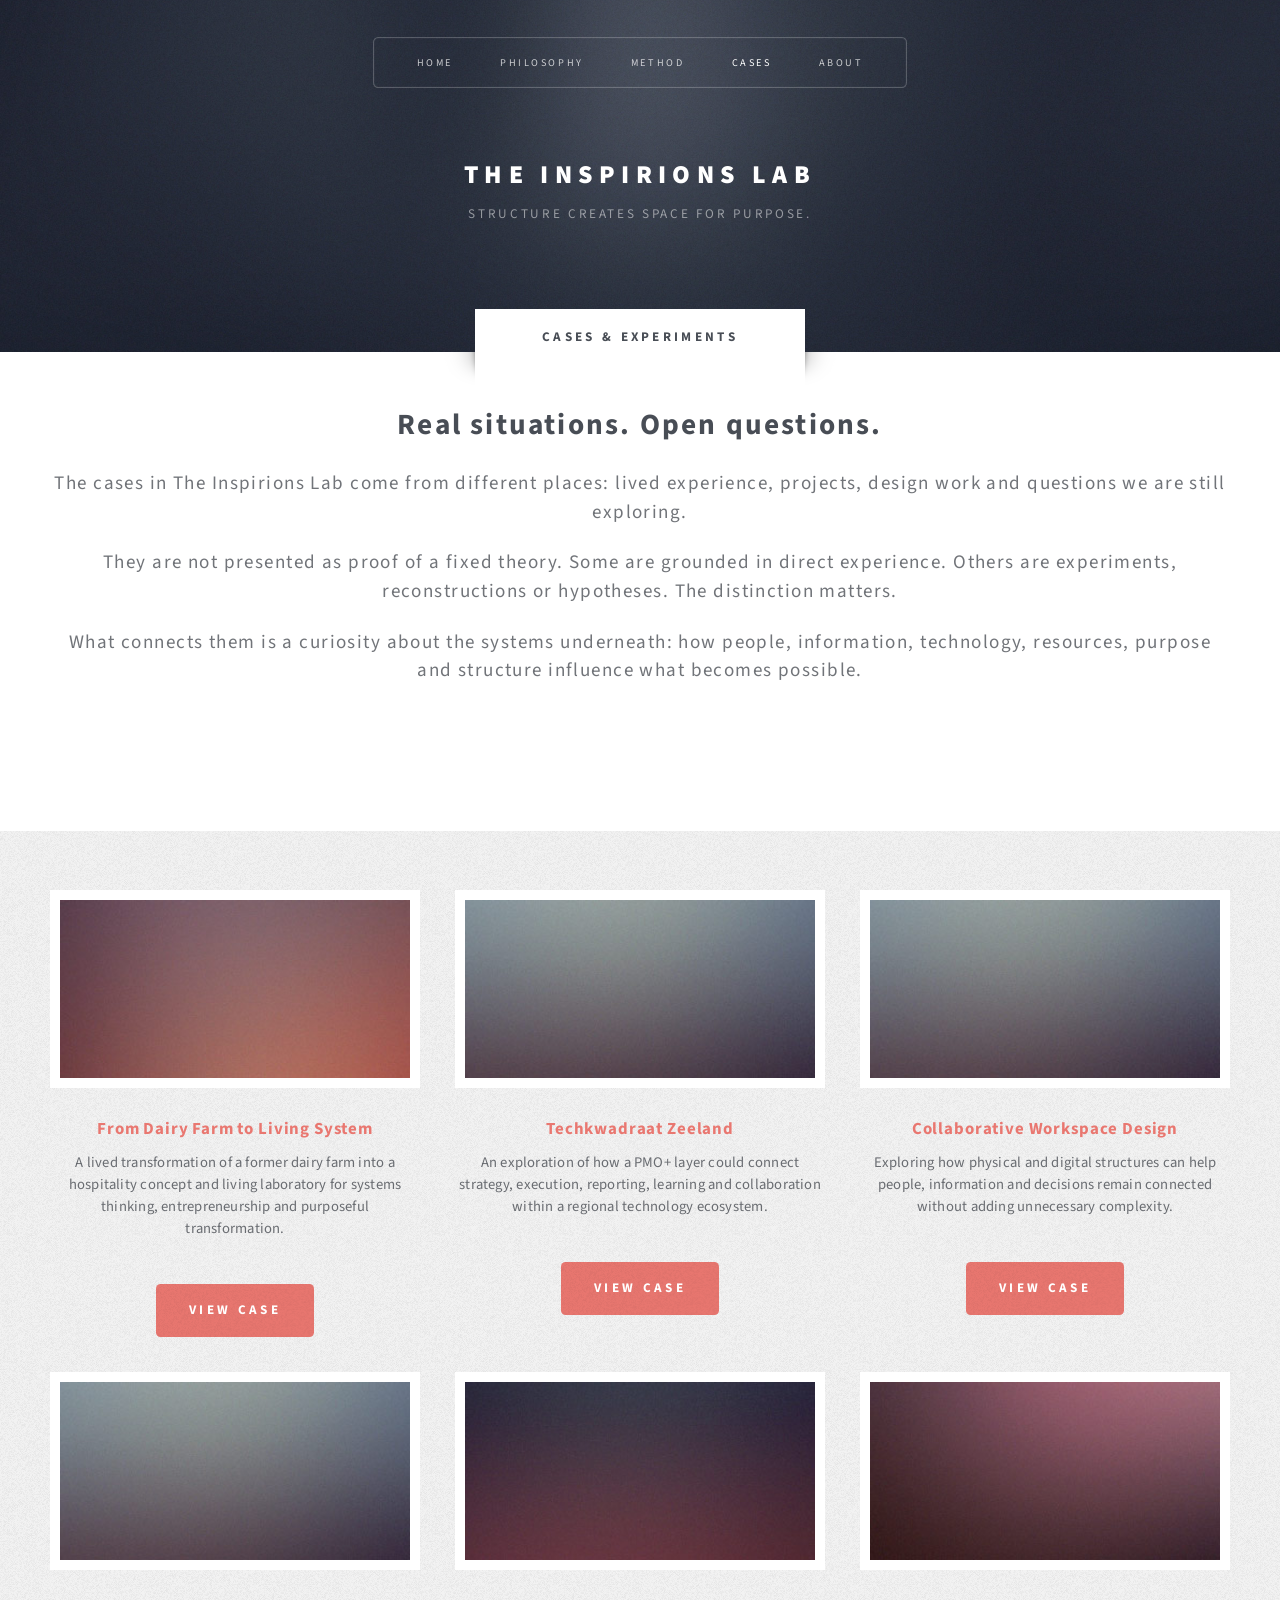
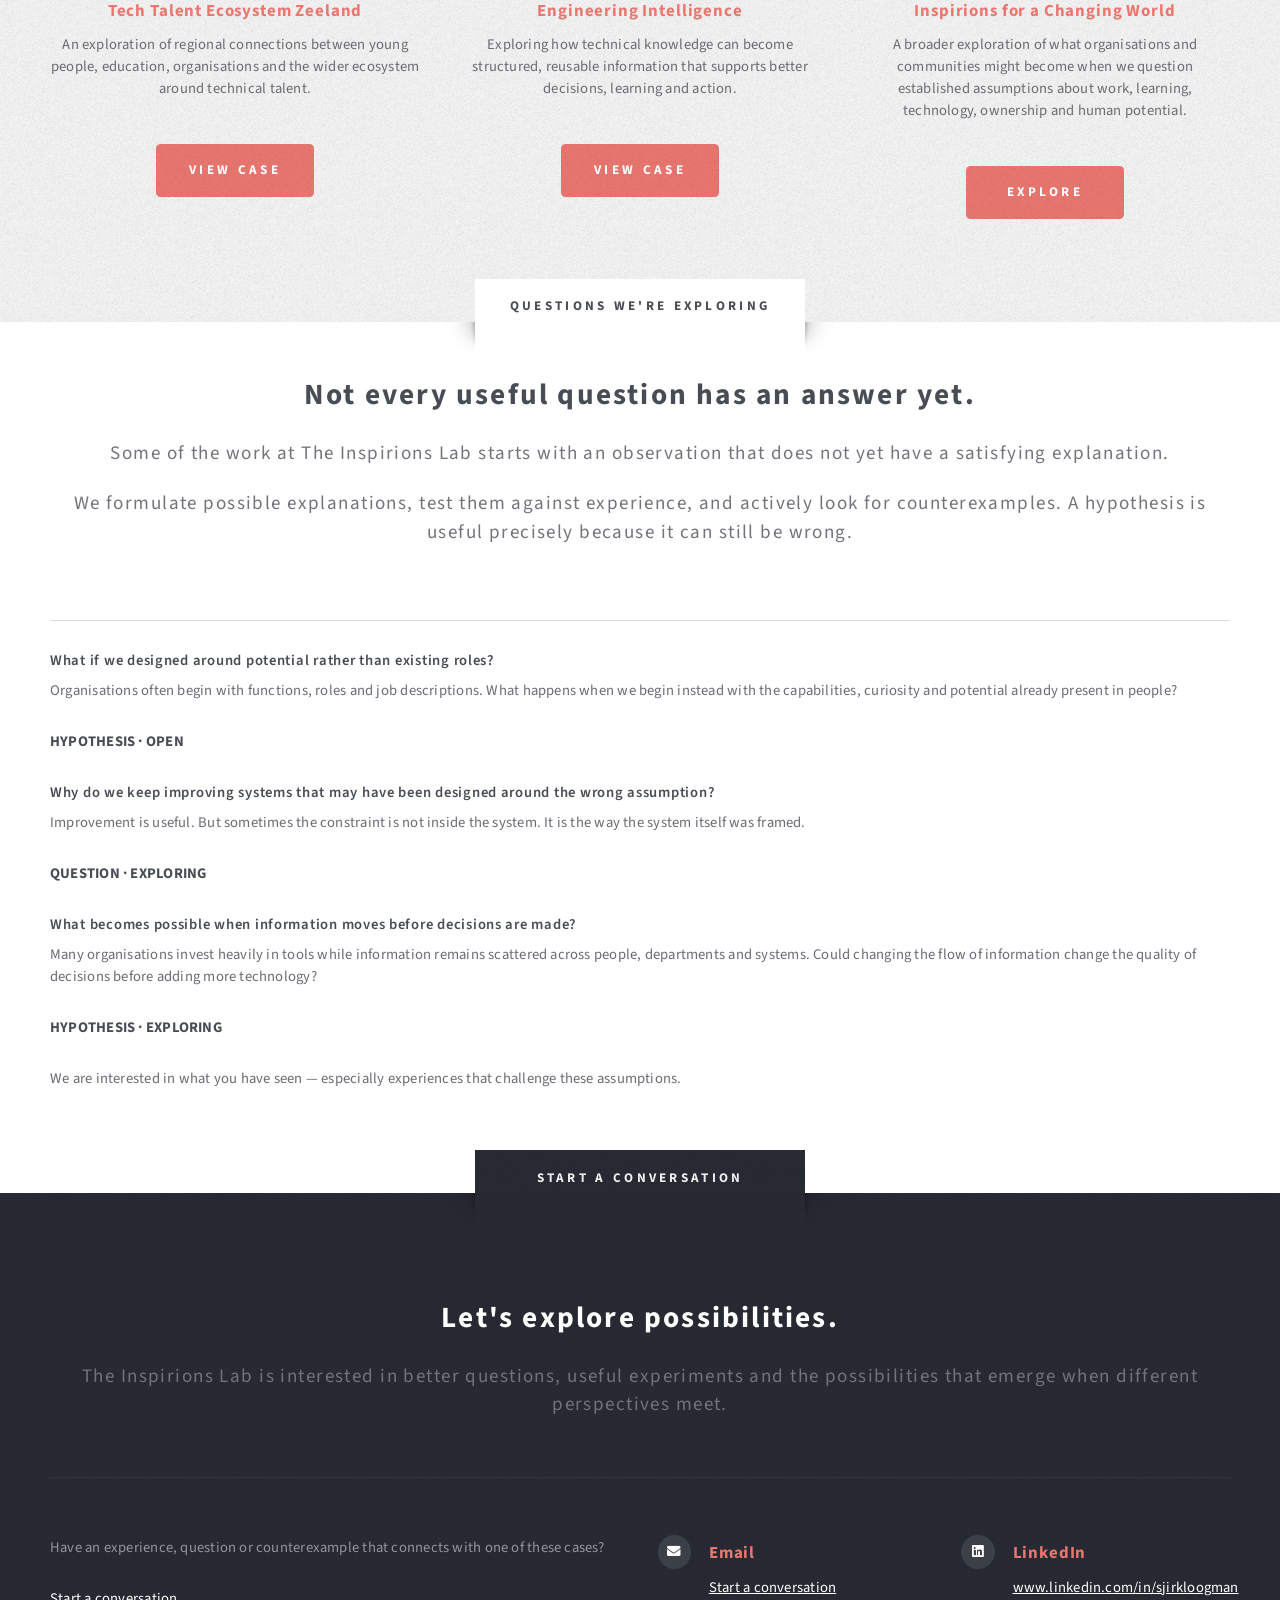
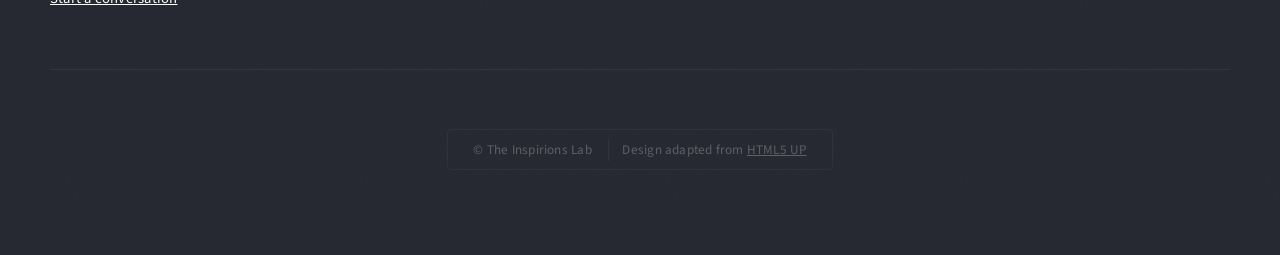
==== commit aee01596: "Refine case imagery and visual contrast" ====
--- a/cases/index.html
+++ b/cases/index.html
@@ -259,7 +259,7 @@
 							<div class="col-4 col-12-medium">
 								<section class="highlight">
 									<a href="inspirions-for-a-changing-world.html" class="image featured">
-										<img src="../images/pic01.jpg" alt="Inspirions for a Changing World" />
+										<img src="../images/pic07.jpg" alt="Inspirions for a Changing World" />
 									</a>
 
 									<h3>
--- a/assets/css/main.css
+++ b/assets/css/main.css
@@ -100,7 +100,7 @@
 	body, input, textarea, select {
 		font-family: 'Source Sans Pro', sans-serif;
 		font-weight: 400;
-		color: #919499;
+		color: #696c71;
 		font-size: 14pt;
 		line-height: 1.75em;
 		letter-spacing: 0.025em;
@@ -1464,7 +1464,7 @@
 		}
 
 		header.style1 p {
-			color: #b1b4b9;
+			color: #717479;
 			display: block;
 			margin: 1.15em 0 0 0;
 			font-size: 1.3em;
